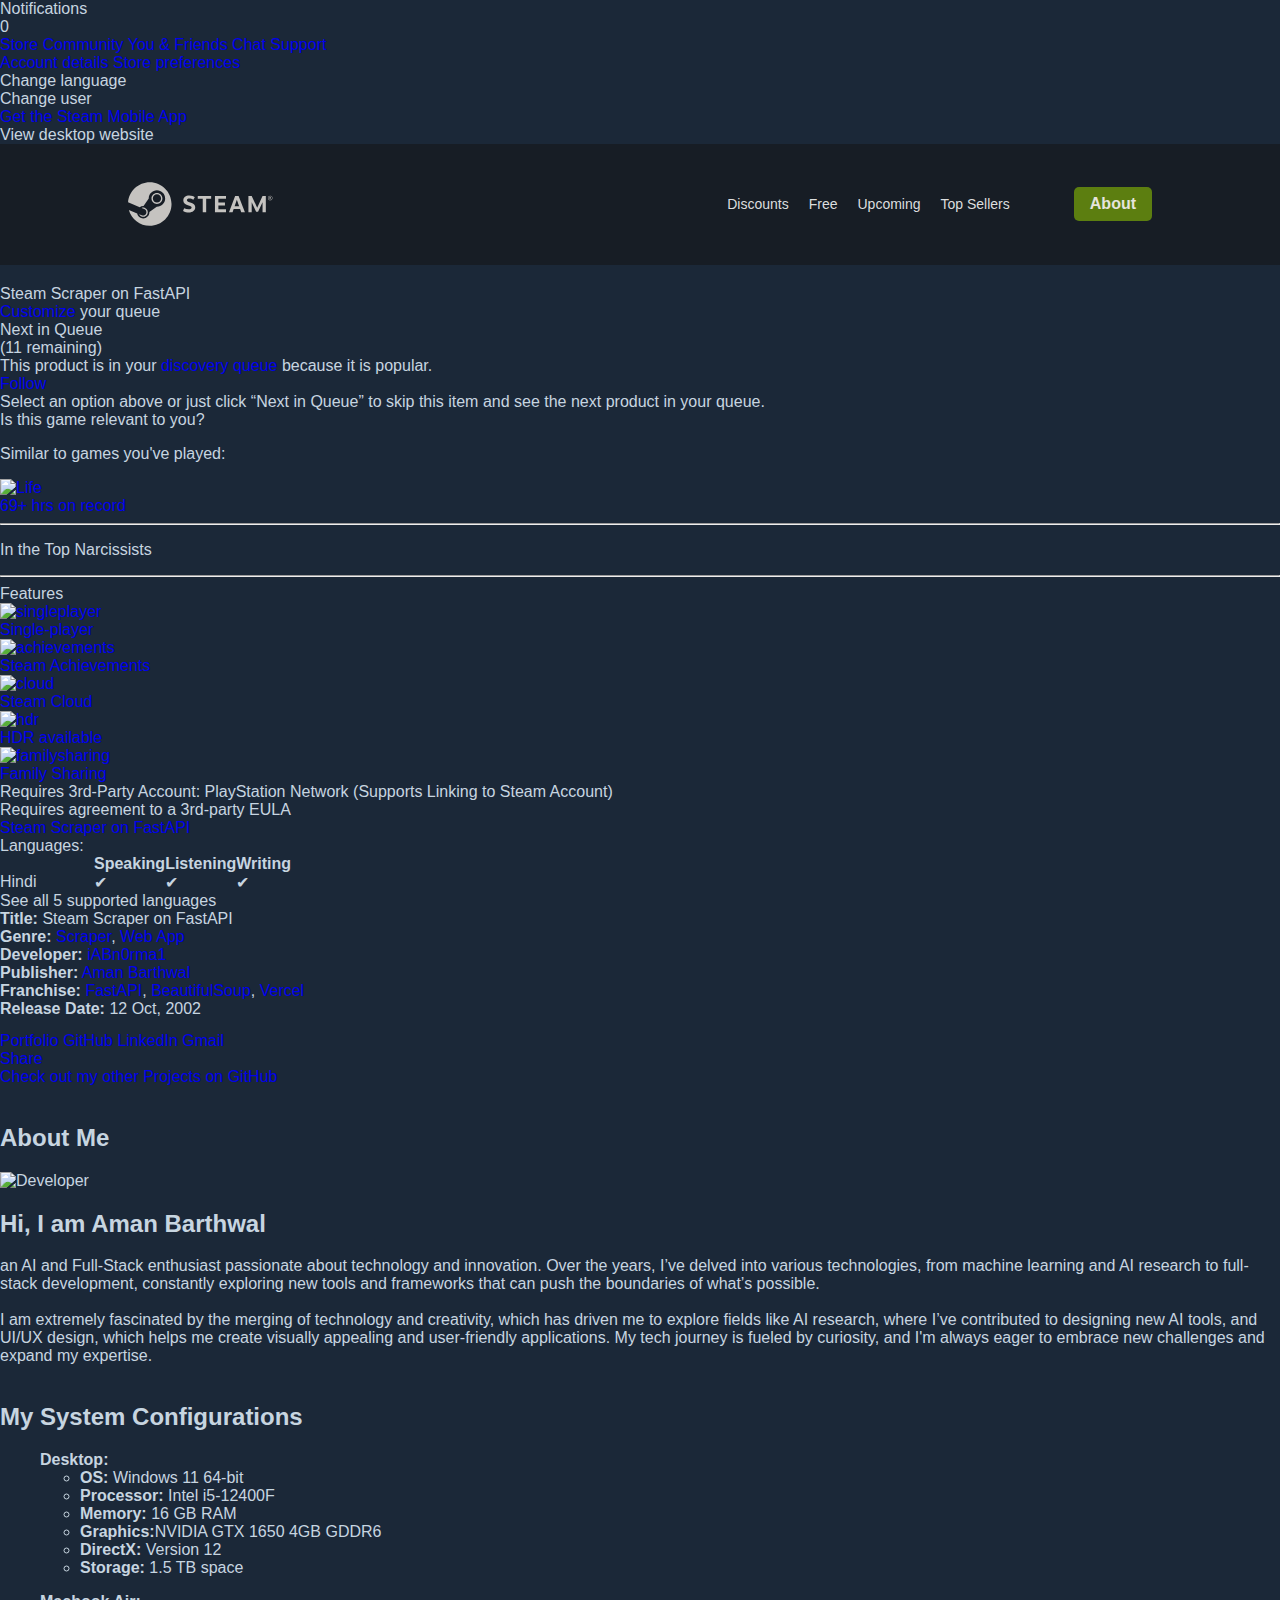
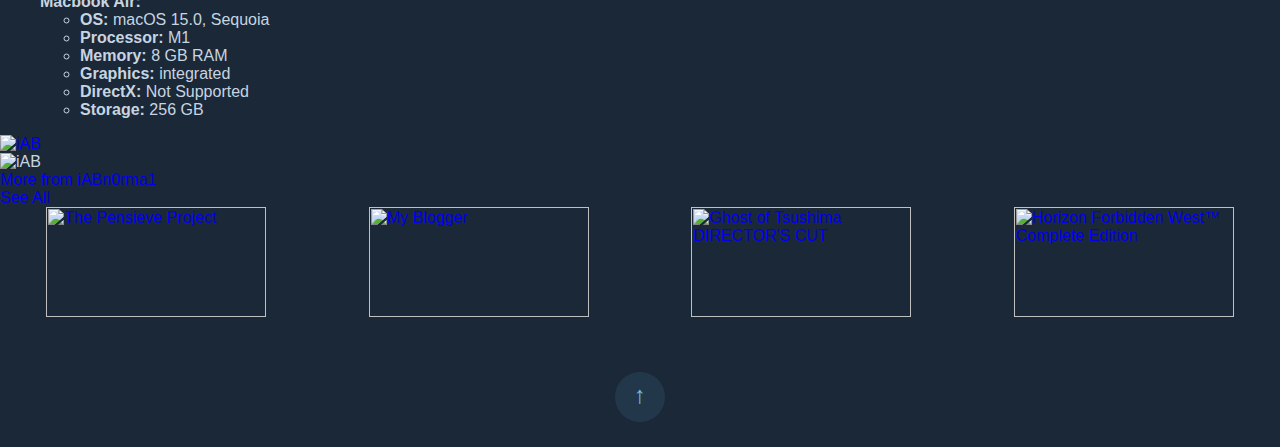
==== templates/about.html @ 8e3515a6 "project grid" ====
<html class="responsive" lang="en">

<head>
    <meta http-equiv="Content-Type" content="text/html; charset=UTF-8">
    <meta name="viewport" content="width=device-width,initial-scale=1">
    <meta name="theme-color" content="#171a21">
    <title>About</title>
    <link rel="shortcut icon" href="/favicon.ico" type="image/x-icon">

    <style>
        body {
            font-family: Arial, sans-serif;
            color: #c7d5e0;
            background-color: #1b2838;
            margin: 0;
        }

        h1 {
            text-align: center;
            margin: 3vw 0;
            color: #9099a1;
        }

        .grid-container {
            display: grid;
            grid-template-columns: repeat(auto-fit, minmax(300px, 1fr));
            gap: 30px;
            padding: 0 10vw;
            margin-bottom: 30px;
        }

        a {
            text-decoration: none;
        }

        .grid-item {
            background-color: #2a475e;
            border-radius: 10px;
            padding: 15px;
            box-shadow: 0 2px 10px rgba(0, 0, 0, 0.2);
            transform: scale(1);
            transition: 1.5s;
        }

        .grid-item:hover {
            transform: scale(1.025);
            box-shadow: 0 0 5px #BEEE11;
            text-shadow: 0 0 1px #4c6b22;
            transition: 1.5s;
        }

        .game-header {
            display: flex;
            margin-bottom: 20px;
        }

        .game-image {
            width: 120px;
            height: 45px;
            margin-right: 10px;
            border-radius: 5px;
        }

        .game-title {
            font-size: 1rem;
            color: #BEEE11;
            margin: 0;
        }

        .game-pricing {
            display: flex;
            justify-content: space-between;
            align-items: center;
        }

        .discount {
            color: #BEEE11;
            background-color: #4c6b22;
            padding: 10px;
            border-radius: 5px;
            font-size: 1rem;
        }

        .prices {
            text-align: right;
        }

        .original-price {
            text-decoration: line-through;
            font-size: 0.9rem;
            color: #c7d5e0;
            margin: 0;
        }

        .discounted-price {
            font-size: 1.2rem;
            color: #BEEE11;
            margin: 0;
            padding-top: 5px;
        }

        .game-info {
            display: flex;
            justify-content: space-between;
            font-size: 0.9rem;
            color: #4c6c8c;
            margin: 10px 0;
        }

        .game-info p {
            margin: 0;
        }

        .game-info p img {
            vertical-align: top;
        }

        .platform-icons img {
            width: 20px;
            height: 20px;
            margin-right: 5px;
            vertical-align: middle;
        }

        #loading {
            display: none;
            justify-content: center;
            margin: 3vw 0 5vw 0;
        }

        .lds-hourglass,
        .lds-hourglass:after {
            box-sizing: border-box;
        }

        .lds-hourglass {
            display: inline-block;
            position: relative;
            width: 80px;
            height: 80px;
        }

        .lds-hourglass:after {
            content: " ";
            display: block;
            border-radius: 50%;
            width: 0;
            height: 0;
            margin: 8px;
            box-sizing: border-box;
            border: 32px solid currentColor;
            border-color: currentColor transparent currentColor transparent;
            animation: lds-hourglass 1.2s infinite;
        }

        @keyframes lds-hourglass {
            0% {
                transform: rotate(0);
                animation-timing-function: cubic-bezier(0.55, 0.055, 0.675, 0.19);
            }

            50% {
                transform: rotate(900deg);
                animation-timing-function: cubic-bezier(0.215, 0.61, 0.355, 1);
            }

            100% {
                transform: rotate(1800deg);
            }
        }

        .scroll-to-top {
            position: fixed;
            bottom: 40px;
            right: 30px;
            display: none;
            border: none;
            border-radius: 50%;
            padding: 15px;
            cursor: pointer;
            box-shadow: 0 2px 10px rgba(0, 0, 0, 0.2);
            transition: opacity 0.3s;
        }

        .scroll-to-top:hover {
            background-color: #2a475e;
        }

        .navbar {
            display: flex;
            justify-content: space-between;
            align-items: center;
            background-color: #171d25;
            color: #dcdedf;
            padding: 3vw 10vw;
            position: relative;
        }

        .navbar-brand .logo {
            height: 40px;
        }

        .navbar-links {
            display: flex;
            align-items: center;
            gap: 5vw;
        }

        .nav-list {
            list-style: none;
            margin: 0;
            padding: 0;
            display: flex;
            gap: 20px;
        }

        .nav-list li {
            margin: 0;
        }

        .nav-list a {
            font-size: 0.875rem;
            text-decoration: none;
            color: #dcdedf;
        }

        .login-btn {
            background-color: #5c7e10;
            color: #e5e4dc;
            padding: 8px 16px;
            border-radius: 5px;
            text-decoration: none;
            font-weight: bold;
        }

        .hamburger {
            display: none;
            flex-direction: column;
            cursor: pointer;
            gap: 4px;
        }

        .hamburger .bar {
            width: 25px;
            height: 3px;
            background-color: #dcdedf;
            border-radius: 3px;
        }

        .epiContainer {
            background-color: rgba(0, 0, 0, 0.2);
        }

        .epiContainer h1 {
            padding: 3.5vw 0 2vw;
        }

        .epic-grid {
            display: grid;
            grid-template-columns: repeat(4, 1fr);
            gap: 2vw;
            padding: 0 10vw 5vw;
            justify-items: center;
            align-items: center;
        }

        .epic {
            display: flex;
            flex-direction: column;
            width: 100%;
            height: 100%;
            transform: scale(1);
            transition: 1.5s;
        }

        .epic:hover {
            transform: scale(1.025);
            box-shadow: 0 0 5px #BEEE11;
            text-shadow: 0 0 1px #4c6b22;
            transition: 1.5s;
        }

        .epic-game {
            position: relative;
            width: 100%;
            margin: auto;
        }

        .epic-game img {
            width: 100%;
            height: auto;
            aspect-ratio: 2 / 3;
            border-top-left-radius: 5px;
            border-top-right-radius: 5px;
            display: block;
        }

        .epicNow,
        .epicSoon {
            position: absolute;
            bottom: -30px;
            left: 0;
            width: 100%;
            padding: 5px 0;
            border-bottom-right-radius: 5px;
            border-bottom-left-radius: 5px;
            font-size: 0.69rem;
            text-align: center;
            color: #FFFFFF;
            background-color: #000000;
        }

        .epicNow {
            background-color: #26BBFF;
            color: #000000;
        }

        .epic-data {
            display: flex;
            flex-direction: column;
            gap: 5px;
            padding: 30px 20px 20px 20px;
            /* background-color: #2a475e; */
            border-bottom-left-radius: 10px;
            border-bottom-right-radius: 10px;
            box-shadow: 0 2px 10px rgba(0, 0, 0, 0.2);
        }

        .epic .epic-data .date-time {
            color: #FFFFFFA6 !important;
        }

        .epic-data p {
            display: inline;
            align-content: center;
            font-size: 1rem;
            color: #FFFFFF;
            height: 40px;
            margin: 0;
        }

        @media (max-width: 1200px) {
            .epic-grid {
                grid-template-columns: repeat(auto-fit, minmax(300px, 1fr));
            }
        }

        @media (max-width: 800px) {
            .navbar {
                padding: 3vw 15vw;
            }

            .navbar-links {
                display: none;
                position: absolute;
                top: 60px;
                right: 0;
                background-color: #171d25;
                width: 100%;
                flex-direction: column;
                align-items: center;
                padding: 10px;
                gap: 10px;
            }

            .navbar-links.active {
                display: flex;
                z-index: 1;
                gap: 50px;
                padding: 30px 0;
                text-align: center;
            }

            .nav-list {
                flex-direction: column;
                gap: 30px;
            }

            .nav-list a {
                padding: 10px;
            }

            .hamburger {
                display: flex;
            }

            .grid-container {
                padding: 0 15vw;
            }

            .scroll-to-top {
                right: 15px;
            }

            .epic-grid {
                gap: 5vw;
            }
        }

        @media (max-width: 480px) {
            .navbar {
                padding: 3vw 30px;
            }

            .grid-container {
                padding: 0 30px;
            }
        }

        .user_reviews_container {
            min-height: 50px !important;
        }

        .similarapp.ds_no_flags.app_impression_tracked img {
            aspect-ratio: 6/2;
        }

        img.game_header_image_full {
            width: 100% !important;
            height: auto !important;
        }

        .apphub_HeaderStandardTop {
            padding-top: 20px !important;
        }

        .highlight_strip_item img {
            width: 116px !important;
            height: 65px !important;
        }

        .newmodal_content {
            display: flex !important;
            flex-direction: column !important;
            align-items: center !important;
        }

        .LoadingWrapper {
            display: flex !important;
            justify-content: center !important;
        }

        #scrollBtn {
            background-color: rgba(103, 193, 245, 0.1);
            color: #67c1f5;
            cursor: pointer;
            width: 50px;
            height: 50px;
            margin: 25px;
            padding-bottom: 5px;
            outline: none;
            border: none;
            border-radius: 50%;
            font-size: 24px;
            transition: background-color 0.3s;
        }

        #scrollBtn:hover {
            background-color: #61B6E7;
            color: #fff;
        }

        .related_items_ctn {
            width: 100% !important;
        }

        .XIDYByW4BEOm-YiOiwGmO .pfPilQ4t9RuI9__rVAFW9 {
            display: block !important;
        }

        .horizontalSlider___281Ls .carousel__slider .carousel__slider--horizontal .vt-scrollable {
            width: 100% !important;
        }

        .grid-container.project {
            display: grid;
            grid-template-columns: repeat(4, 1fr);
            grid-gap: 10px;
            justify-items: center !important;
            align-items: center !important;
            padding: 0;
        }

        .grid-item.project {
            background-color: transparent !important;
            box-shadow: none;
            padding: 0;
        }

        .grid-item img {
            width: 220px;
            height: 110px;
            display: block;
        }

        @media (max-width: 1200px) {
            .grid-container.project {
                display: grid;
                grid-gap: 10px;
                grid-template-columns: repeat(2, 1fr);
            }

            html.responsive .responsive_page_frame.with_header div.responsive_page_content {
                padding-top: 0 !important;
            }
        }

        @media (max-width: 600px) {
            .grid-container.project {
                grid-template-columns: 1fr;
            }

            ._3SJGdY8UrEOW9-M8zAiXEi {
                width: 100%;
            }
        }
    </style>

    <link href="https://store.akamai.steamstatic.com/public/shared/css/motiva_sans.css?v=Rc2hpzg2Ex3T&amp;l=english"
        rel="stylesheet" type="text/css">
    <link href="https://store.akamai.steamstatic.com/public/shared/css/shared_global.css?v=cNFo_SNYcn7k&amp;l=english"
        rel="stylesheet" type="text/css">
    <link href="https://store.akamai.steamstatic.com/public/shared/css/buttons.css?v=CrrkDubPqLcq&amp;l=english"
        rel="stylesheet" type="text/css">
    <link href="https://store.akamai.steamstatic.com/public/css/v6/store.css?v=Rzrd3uCdRpEQ&amp;l=english"
        rel="stylesheet" type="text/css">
    <link href="https://store.akamai.steamstatic.com/public/shared/css/user_reviews.css?v=HTzM1iGIPvco&amp;l=english"
        rel="stylesheet" type="text/css">
    <link
        href="https://store.akamai.steamstatic.com/public/shared/css/store_game_shared.css?v=13Id-j1GOlnv&amp;l=english"
        rel="stylesheet" type="text/css">
    <link href="https://store.akamai.steamstatic.com/public/css/v6/game.css?v=DT7RcGx5_PL4&amp;l=english"
        rel="stylesheet" type="text/css">
    <link href="https://store.akamai.steamstatic.com/public/css/v6/recommended.css?v=OQECwnXoVumu&amp;l=english"
        rel="stylesheet" type="text/css">
    <link
        href="https://store.akamai.steamstatic.com/public/css/v6/user_reviews_rewards.css?v=5-HJZa1v4wFP&amp;l=english"
        rel="stylesheet" type="text/css">
    <link href="https://store.akamai.steamstatic.com/public/shared/css/apphub.css?v=Gp-ifAqVr5lr&amp;l=english"
        rel="stylesheet" type="text/css">
    <link
        href="https://store.akamai.steamstatic.com/public/shared/css/ui-lightness/jquery-ui-1.7.2.custom.css?v=.23LkAmA0IgZV"
        rel="stylesheet" type="text/css">
    <link href="https://store.akamai.steamstatic.com/public/css/v6/game_mob.css?v=bFmKAm-CcoW2&amp;l=english"
        rel="stylesheet" type="text/css">
    <link
        href="https://store.akamai.steamstatic.com/public/shared/css/shared_responsive.css?v=e-GD37z7aOe7&amp;l=english"
        rel="stylesheet" type="text/css">
    <script type="text/javascript"
        src="https://store.akamai.steamstatic.com/public/shared/javascript/jquery-1.8.3.min.js?v=.TZ2NKhB-nliU"></script>
    <style type="text/css"></style>
    <script type="text/javascript">$J = jQuery.noConflict();</script>
    <script type="text/javascript">VALVE_PUBLIC_PATH = "https:\/\/store.akamai.steamstatic.com\/public\/";</script>
    <script type="text/javascript"
        src="https://store.akamai.steamstatic.com/public/shared/javascript/tooltip.js?v=.zYHOpI1L3Rt0"></script>

    <script type="text/javascript"
        src="https://store.akamai.steamstatic.com/public/shared/javascript/shared_global.js?v=REEGJU1hwkYl&amp;l=english"></script>

    <script type="text/javascript"
        src="https://store.akamai.steamstatic.com/public/shared/javascript/auth_refresh.js?v=WgUxSlKTb3W1&amp;l=english"></script>

    <script type="text/javascript"
        src="https://store.akamai.steamstatic.com/public/javascript/main.js?v=kZi5rlQjsrCl&amp;l=english"></script>

    <script type="text/javascript"
        src="https://store.akamai.steamstatic.com/public/javascript/dynamicstore.js?v=fz6Sv1tbS3ZE&amp;l=english"></script>

    <script
        type="text/javascript">Object.seal && [Object, Array, String, Number].map(function (builtin) { Object.seal(builtin.prototype); });</script>
    <script type="text/javascript">
        document.addEventListener('DOMContentLoaded', function (event) {
            $J.data(document, 'x_readytime', new Date().getTime());
            $J.data(document, 'x_oldref', GetNavCookie());
            SetupTooltips({ tooltipCSSClass: 'store_tooltip' });
        });
    </script>
    <script type="text/javascript"
        src="https://store.akamai.steamstatic.com/public/javascript/gamehighlightplayer.js?v=lHwMcAFn2YIe&amp;l=english"></script>
    <script type="text/javascript"
        src="https://store.akamai.steamstatic.com/public/shared/javascript/user_reviews.js?v=LRs2cUK5D3j7&amp;l=english"></script>
    <script type="text/javascript"
        src="https://store.akamai.steamstatic.com/public/shared/javascript/dselect.js?v=sjouo3-33Gox&amp;l=english"></script>
    <script type="text/javascript"
        src="https://store.akamai.steamstatic.com/public/javascript/app_tagging.js?v=RNngwPXUc1i7&amp;l=english"></script>
    <script type="text/javascript"
        src="https://store.akamai.steamstatic.com/public/javascript/game.js?v=kW6pqOWhdlUE&amp;l=english"></script>
    <script type="text/javascript"
        src="https://store.akamai.steamstatic.com/public/shared/javascript/flot-0.8/jquery.flot.min.js?v=.-m414tR-pxn_"></script>
    <script type="text/javascript"
        src="https://store.akamai.steamstatic.com/public/shared/javascript/flot-0.8/jquery.flot.resize.min.js?v=.4PeWDSmdkiqV"></script>
    <script type="text/javascript"
        src="https://store.akamai.steamstatic.com/public/shared/javascript/flot-0.8/jquery.flot.time.min.js?v=.tcjKevZLo5Un"></script>
    <script type="text/javascript"
        src="https://store.akamai.steamstatic.com/public/shared/javascript/flot-0.8/jquery.flot.selection.min.js?v=._7pxnS3SCqO7"></script>
    <script type="text/javascript"
        src="https://store.akamai.steamstatic.com/public/javascript/discoveryqueue.js?v=jySUvx1alqLL&amp;l=english"></script>
    <script type="text/javascript"
        src="https://store.akamai.steamstatic.com/public/shared/javascript/jquery-ui-1.9.2.js?v=.4YjdpcHj68MM"></script>
    <script type="text/javascript"
        src="https://store.akamai.steamstatic.com/public/shared/javascript/shared_responsive_adapter.js?v=pSvIAKtunfWg&amp;l=english"></script>

    <meta name="twitter:card" content="summary_large_image">
    <meta name="Description"
        content="Kratos and Atreus embark on a mythic journey for answers before Ragnarök arrives – now on PC.">

    <meta name="twitter:site" content="@steam">

    <meta property="og:title" content="About Steam Scraper on FastAPI Developer">
    <meta property="twitter:title" content="About Steam Scraper on FastAPI Developer">
    <meta property="og:type" content="website">
    <meta property="fb:app_id" content="105386699540688">
    <meta property="og:site" content="Steam">
    <meta property="og:url" content="https://fast-api-steam-scraper.vercel.app/">
    <meta property="og:description"
        content="Kratos and Atreus embark on a mythic journey for answers before Ragnarök arrives – now on PC.">
    <meta property="twitter:description"
        content="Kratos and Atreus embark on a mythic journey for answers before Ragnarök arrives – now on PC.">

    <link rel="canonical" href="https://fast-api-steam-scraper.vercel.app/">

    <link rel="image_src"
        href="https://shared.akamai.steamstatic.com/store_item_assets/steam/apps/2322010/capsule_616x353.jpg?t=1726774417">
    <meta property="og:image"
        content="https://shared.akamai.steamstatic.com/store_item_assets/steam/apps/2322010/capsule_616x353.jpg?t=1726774417">
    <meta name="twitter:image"
        content="https://shared.akamai.steamstatic.com/store_item_assets/steam/apps/2322010/capsule_616x353.jpg?t=1726774417">

    <link rel="stylesheet" type="text/css"
        href="https://store.akamai.steamstatic.com/public/css/applications/store/greenenvelope.css?contenthash=f4e354d7929f8cfe5b96">
    <link rel="stylesheet" type="text/css"
        href="https://store.akamai.steamstatic.com/public/css/applications/store/7368.css?contenthash=a25cdd104276a8dc3c6f">
    <link rel="stylesheet" type="text/css"
        href="https://store.akamai.steamstatic.com/public/css/applications/store/chunk~1eac2f983.css?contenthash=9e2771cb808c460184cf">
    <link rel="stylesheet" type="text/css"
        href="https://store.akamai.steamstatic.com/public/css/applications/store/chunk~549106c78.css?contenthash=02a0e7f86529ade477f4">
    <link rel="stylesheet" type="text/css"
        href="https://store.akamai.steamstatic.com/public/css/applications/store/chunk~618b6ee4b.css?contenthash=9282588272029fe0dd58">
    <link rel="stylesheet" type="text/css"
        href="https://store.akamai.steamstatic.com/public/css/applications/store/events.css?contenthash=0d6d9129e2f70da9e4c7">
    <link rel="stylesheet" type="text/css"
        href="https://store.akamai.steamstatic.com/public/css/applications/store/reviewaward.css?contenthash=2216da1d3aca1c1c28f3">
    <link rel="stylesheet" type="text/css"
        href="https://store.akamai.steamstatic.com/public/css/applications/store/deckverified.css?contenthash=a57373470d4b21ce9e72">
</head>

<body class="v6 app game_bg application responsive_page ">


    <div class="responsive_page_frame with_header">
        <div role="navigation" class="responsive_page_menu_ctn mainmenu" aria-label="Mobile Menu">
            <div class="responsive_page_menu" id="responsive_page_menu">
                <div class="mainmenu_contents">
                    <div class="mainmenu_contents_items">
                        <!-- profile area -->

                        <div class="menuitem notifications_item">
                            Notifications <div class="notification_count_total_ctn no_notifications">
                                <span class="notification_envelope"></span>
                                <span class="notification_count">0</span>
                            </div>
                        </div>
                        <div class="notification_submenu" style="display: none;" data-submenuid="notifications">
                            <div data-featuretarget="green-envelope-responsive">
                                <div class="_1Uh_y1atXoMOUxGyUQK8vC _2q-LyEsEZpxFZBbqO07xgp"><a
                                        href="https://steamcommunity.com/profiles/76561198868529724/notifications">
                                        <div class="_1OH7OiFxIJo5Y7Z4Z6U6iO">View All</div>
                                    </a></div>
                            </div>
                        </div>
                        <a class="menuitem supernav supernav_active"
                            href="https://store.steampowered.com/?snr=1_5_9__global-responsive-menu"
                            data-tooltip-type="selector" data-tooltip-content=".submenu_Store">
                            Store </a>
                        <div class="submenu_Store" style="display: none;" data-submenuid="Store">
                            <a class="submenuitem"
                                href="https://store.steampowered.com/?snr=1_5_9__global-responsive-menu">
                                Home </a>
                            <a class="submenuitem"
                                href="https://store.steampowered.com/explore/?snr=1_5_9__global-responsive-menu">
                                Discovery Queue </a>
                            <a class="submenuitem" href="https://steamcommunity.com/my/wishlist/">
                                Wishlist </a>
                            <a class="submenuitem"
                                href="https://store.steampowered.com/points/shop/?snr=1_5_9__global-responsive-menu">
                                Points Shop </a>
                            <a class="submenuitem"
                                href="https://store.steampowered.com/news/?snr=1_5_9__global-responsive-menu">
                                News </a>
                            <a class="submenuitem"
                                href="https://store.steampowered.com/stats/?snr=1_5_9__global-responsive-menu">
                                Stats </a>
                            <a class="submenuitem"
                                href="https://store.steampowered.com/about/?snr=1_5_9__global-responsive-menu">
                                About </a>
                        </div>
                        <a class="menuitem supernav" href="https://steamcommunity.com/" data-tooltip-type="selector"
                            data-tooltip-content=".submenu_Community">
                            Community </a>
                        <div class="submenu_Community" style="display: none;" data-submenuid="Community">
                            <a class="submenuitem" href="https://steamcommunity.com/">
                                Home </a>
                            <a class="submenuitem" href="https://steamcommunity.com/discussions/">
                                Discussions </a>
                            <a class="submenuitem" href="https://steamcommunity.com/workshop/">
                                Workshop </a>
                            <a class="submenuitem" href="https://steamcommunity.com/market/">
                                Market </a>
                            <a class="submenuitem" href="https://steamcommunity.com/?subsection=broadcasts">
                                Broadcasts </a>
                        </div>
                        <a class="menuitem supernav username" href="https://steamcommunity.com/my/"
                            data-tooltip-type="selector" data-tooltip-content=".submenu_Profile">
                            You &amp; Friends </a>
                        <div class="submenu_Profile" style="display: none;" data-submenuid="Profile">
                            <a class="submenuitem" href="https://steamcommunity.com/my/home/">
                                Activity </a>
                            <a class="submenuitem" href="https://steamcommunity.com/my/">
                                Profile </a>
                            <a class="submenuitem" href="https://steamcommunity.com/my/friends/">
                                Friends </a>
                            <a class="submenuitem" href="https://steamcommunity.com/my/games/">
                                Games </a>
                            <a class="submenuitem" href="https://steamcommunity.com/my/groups/">
                                Groups </a>
                            <a class="submenuitem" href="https://steamcommunity.com/my/screenshots/">
                                Content </a>
                            <a class="submenuitem" href="https://steamcommunity.com/my/badges/">
                                Badges </a>
                            <a class="submenuitem" href="https://steamcommunity.com/my/inventory/">
                                Inventory </a>
                            <a class="submenuitem"
                                href="https://store.steampowered.com/yearinreview/?snr=1_5_9__global-responsive-menu">
                                Year In Review </a>
                        </div>
                        <a class="menuitem " href="https://steamcommunity.com/chat/">
                            Chat </a>
                        <a class="menuitem " href="https://help.steampowered.com/en/">
                            Support </a>

                        <div class="minor_menu_items">
                            <a class="menuitem"
                                href="https://store.steampowered.com/account/?snr=1_5_9__global-responsive-menu">Account
                                details</a>
                            <a class="menuitem"
                                href="https://store.steampowered.com/account/preferences?snr=1_5_9__global-responsive-menu">Store
                                preferences</a>
                            <div class="menuitem change_language_action">
                                Change language </div>
                            <div class="menuitem" onclick="Logout();">Change user</div>
                            <a class="menuitem" href="https://store.steampowered.com/mobile" target="_blank"
                                rel="noreferrer noopener">Get the Steam Mobile App</a>
                            <div class="menuitem" onclick="Responsive_RequestDesktopView();">
                                View desktop website </div>
                        </div>
                    </div>
                </div>
            </div>
        </div>

        <div class="responsive_local_menu_tab"></div>

        <div class="responsive_page_menu_ctn localmenu">
            <div class="responsive_page_menu" id="responsive_page_local_menu"
                data-panel="{&quot;onOptionsActionDescription&quot;:&quot;Filter&quot;,&quot;onOptionsButton&quot;:&quot;Responsive_ToggleLocalMenu()&quot;,&quot;onCancelButton&quot;:&quot;Responsive_ToggleLocalMenu()&quot;}">
                <div class="localmenu_content"
                    data-panel="{&quot;maintainY&quot;:true,&quot;bFocusRingRoot&quot;:true,&quot;flow-children&quot;:&quot;column&quot;}">
                </div>
            </div>
        </div>

        <div class="responsive_page_content_overlay">

        </div>

        <div class="responsive_fixonscroll_ctn nonresponsive_hidden ">
        </div>

        <div class="responsive_page_content">

            <nav class="navbar">
                <div class="navbar-brand">
                    <a href="/">
                        <svg xmlns="http://www.w3.org/2000/svg" xmlns:xlink="http://www.w3.org/1999/xlink" version="1.1"
                            id="Layer_1" x="0px" y="0px" width="175px" height="44px" viewBox="0 0 355.666 89.333"
                            enable-background="new 0 0 355.666 89.333" xml:space="preserve">
                            <g>
                                <path fill="#C5C3C0"
                                    d="M44.238,0.601C21,0.601,1.963,18.519,0.154,41.29l23.71,9.803c2.009-1.374,4.436-2.179,7.047-2.179   c0.234,0,0.467,0.008,0.698,0.021l10.544-15.283c0-0.073-0.001-0.144-0.001-0.216c0-9.199,7.483-16.683,16.683-16.683   c9.199,0,16.682,7.484,16.682,16.683c0,9.199-7.483,16.684-16.682,16.684c-0.127,0-0.253-0.003-0.379-0.006l-15.038,10.73   c0.008,0.195,0.015,0.394,0.015,0.592c0,6.906-5.617,12.522-12.522,12.522c-6.061,0-11.129-4.326-12.277-10.055L1.678,56.893   c5.25,18.568,22.309,32.181,42.56,32.181c24.432,0,44.237-19.806,44.237-44.235C88.475,20.406,68.669,0.601,44.238,0.601">
                                </path>
                                <path fill="#C5C3C0"
                                    d="M27.875,67.723l-5.434-2.245c0.963,2.005,2.629,3.684,4.841,4.606c4.782,1.992,10.295-0.277,12.288-5.063   c0.965-2.314,0.971-4.869,0.014-7.189c-0.955-2.321-2.757-4.131-5.074-5.097c-2.299-0.957-4.762-0.922-6.926-0.105l5.613,2.321   c3.527,1.47,5.195,5.52,3.725,9.047C35.455,67.526,31.402,69.194,27.875,67.723">
                                </path>
                                <path fill="#C5C3C0"
                                    d="M69.95,33.436c0-6.129-4.986-11.116-11.116-11.116c-6.129,0-11.116,4.987-11.116,11.116   c0,6.13,4.987,11.115,11.116,11.115C64.964,44.55,69.95,39.565,69.95,33.436 M50.502,33.417c0-4.612,3.739-8.35,8.351-8.35   c4.612,0,8.351,3.738,8.351,8.35s-3.739,8.35-8.351,8.35C54.241,41.767,50.502,38.028,50.502,33.417">
                                </path>
                                <path fill="#C5C3C0"
                                    d="M135.718,30.868l-2.964,5.21c-2.283-1.595-5.377-2.555-8.078-2.555c-3.087,0-4.997,1.278-4.997,3.567   c0,2.781,3.393,3.428,8.436,5.238c5.421,1.917,8.537,4.17,8.537,9.135c0,6.793-5.342,10.608-13.02,10.608   c-3.742,0-8.256-0.966-11.726-3.077l2.162-5.776c2.819,1.489,6.191,2.372,9.197,2.372c4.052,0,5.978-1.495,5.978-3.705   c0-2.529-2.937-3.289-7.678-4.859c-5.403-1.804-9.147-4.171-9.147-9.666c0-6.197,4.963-9.756,12.104-9.756   C129.499,27.604,133.499,29.181,135.718,30.868">
                                </path>
                                <polygon fill="#C5C3C0"
                                    points="158.888,34.161 158.888,61.5 151.909,61.5 151.909,34.161 141.779,34.161 141.779,28.175    168.988,28.175 168.988,34.161  ">
                                </polygon>
                                <polygon fill="#C5C3C0"
                                    points="183.7,34.143 183.7,41.652 197.056,41.652 197.056,47.638 183.7,47.638 183.7,55.459    199.196,55.459 199.196,61.5 176.723,61.5 176.723,28.175 199.196,28.175 199.196,34.143  ">
                                </polygon>
                                <path fill="#C5C3C0"
                                    d="M214.773,55.03l-2.206,6.471h-7.316l12.495-33.325h7.025L237.619,61.5h-7.563l-2.254-6.471H214.773z    M221.219,36.125l-4.551,13.343h9.196L221.219,36.125z">
                                </path>
                                <polygon fill="#C5C3C0"
                                    points="273.436,41.056 264.316,60.529 260.378,60.529 251.406,41.23 251.406,61.5 244.723,61.5    244.723,28.175 251.391,28.175 262.591,52.231 273.393,28.175 280.119,28.175 280.119,61.5 273.437,61.5  ">
                                </polygon>
                                <path fill="#C5C3C0"
                                    d="M293.611,32.379c0,2.864-2.146,4.649-4.609,4.649c-2.472,0-4.623-1.785-4.623-4.649   c0-2.863,2.151-4.636,4.623-4.636C291.466,27.743,293.611,29.516,293.611,32.379 M285.154,32.379c0,2.396,1.726,3.901,3.848,3.901   c2.114,0,3.833-1.505,3.833-3.901c0-2.403-1.719-3.885-3.833-3.885C286.886,28.494,285.154,29.994,285.154,32.379 M289.066,30.01   c1.195,0,1.597,0.632,1.597,1.315c0,0.626-0.371,1.046-0.823,1.26l1.071,2.007h-0.877l-0.903-1.779H288.2v1.779h-0.73V30.01   H289.066z M288.207,32.142h0.814c0.527,0,0.838-0.331,0.838-0.747c0-0.42-0.223-0.69-0.84-0.69h-0.813V32.142z">
                                </path>
                            </g>
                        </svg>
                    </a>
                </div>
                <div class="navbar-links">
                    <ul class="nav-list">
                        <a href="/discounts" class="filter-link" data-filter="discounts">Discounts</a>
                        <a href="/freegames" class="filter-link" data-filter="free-games">Free</a>
                        <a href="/upcoming" class="filter-link" data-filter="upcoming">Upcoming</a>
                        <a href="/top-sellers" class="filter-link" data-filter="top-sellers">Top Sellers</a>
                    </ul>
                    <a href="/about" class="login-btn">About</a>
                </div>
                <div class="hamburger" onclick="toggleMenu()">
                    <div class="bar"></div>
                    <div class="bar"></div>
                    <div class="bar"></div>
                </div>
            </nav>

            <div id="responsive_store_nav_ctn"></div>
            <div id="responsive_store_nav_overlay" style="display:none">
                <div id="responsive_store_nav_overlay_ctn"></div>
                <div id="responsive_store_nav_overlay_bottom"></div>
            </div>
            <div id="responsive_store_search_overlay" style="display:none"></div>
            <div data-cart-banner-spot="1"></div>
            <div role="main" class="responsive_page_template_content" id="responsive_page_template_content"
                data-panel="{&quot;autoFocus&quot;:true}">

                <div id="application_root">
                    <div class="_2uHYtSBLSS1MxFonkOXr0O"></div>
                </div>
                <script>window.g_wapit = "eyAidHlwIjogIkpXVCIsICJhbGciOiAiRWREU0EiIH0.[base64].a8ees20FYvCVjE5owenA5AkiXHjYeWQ8WSwVblHVuY3xJ-jldBphmGBpIlneEi-z_dToYnjIIhaOW1Oazj4kBw";</script>
                <link
                    href="https://store.akamai.steamstatic.com/public/css/applications/store/main.css?v=lLzSRuRzjduC&amp;l=english"
                    rel="stylesheet" type="text/css">
                <script type="text/javascript"
                    src="https://store.akamai.steamstatic.com/public/javascript/applications/store/manifest.js?v=lpQ0iiZKP2S3&amp;l=english"></script>
                <script type="text/javascript"
                    src="https://store.akamai.steamstatic.com/public/javascript/applications/store/libraries~b28b7af69.js?v=zqiP6ETIMSxN&amp;l=english"></script>
                <script type="text/javascript"
                    src="https://store.akamai.steamstatic.com/public/javascript/applications/store/main.js?v=Sryh2J9tGESE&amp;l=english"></script>
                <script>window.g_wapitExpiry = 1727407569;</script>
                <script type="text/javascript">

                    var g_eDiscoveryQueueType = 0;

                    $J(function () {
                        var $Expander = $J('#devnotes_expander');
                        if ($Expander.length && $Expander.height() < parseInt($Expander.css('max-height'))) {
                            $J('#devnotes_more').hide();
                        }

                        CollapseLongStrings('.dev_row .summary.column');

                        // standalone demo pages should show a follow button for the parent app, not the current page
                        InitQueueControls(2322010, 2322010, 2790740, "1_direct-navigation__");
                        InitAutocollapse();
                        InitHorizontalAutoSliders();

                        Responsive_ReparentItemsInResponsiveMode('.responsive_apppage_details_right', $J('#responsive_apppage_details_right_ctn'));
                        Responsive_ReparentItemsInResponsiveMode('.responsive_apppage_details_left', $J('#responsive_apppage_details_left_ctn'));
                        Responsive_ReparentItemsInResponsiveMode('.responsive_apppage_reviewblock', $J('#responsive_apppage_reviewblock_ctn'));

                        //hack to workaround chrome bug
                        $J('#responsive_apppage_reviewblock_ctn').css('width', '100%');
                        window.setTimeout(function () { $J('#responsive_apppage_reviewblock_ctn').css('width', ''); }, 1);

                        var watcher = new CScrollOffsetWatcher($J('#app_reviews_hash'), OnLoadReviews);
                        watcher.SetBufferHeight(0);

                        InitPlaytimeFilterSlider();

                        // on Tablet wait to do this when the window is fully loaded - see OnPageLoaded()
                        ReparentAppLandingPageForSmallScreens();


                        AddRightNavStickyPaddingOnTablet();

                        var usability = InitUsabilityTracker("https:\/\/store.steampowered.com\/app\/usabilitytracking\/2322010");
                        usability.ScheduleUpload();


                    });


                    function OpenTagModal() {
                        ShowAppTagModal(2322010);
                    }

                </script>

                <div class="game_page_background game"
                    style="background-image: url('https://shared.akamai.steamstatic.com/store_item_assets/steam/apps/2487060/page_bg_generated_v6b.jpg?t=1725947552');"
                    data-miniprofile-appid="2322010">

                    <div class="responsive_store_nav_ctn_spacer">

                    </div>

                    <script type="text/javascript">
                        $J(function () {
                            BindAutoFlyoutEvents();

                            var $Window = $J(window);
                            var $Header = $J('#store_header');
                            var $ResponsiveNavWindowShadeCtn = $J('#responsive_store_nav_ctn');
                            var $ResponsiveNavOverlay = $J('#responsive_store_nav_overlay');
                            var $ResponsiveNavOverlayCtn = $J('#responsive_store_nav_overlay_ctn');
                            var $ResponsiveNavOverlayBottom = $J('#responsive_store_nav_overlay_bottom');
                            var $HeaderWrapper;
                            $Window.on('Responsive_SmallScreenModeToggled.StoreMenu', function () {
                                var bUseSmallScreenMode = window.UseSmallScreenMode && window.UseSmallScreenMode();

                                if (!$HeaderWrapper)
                                    $HeaderWrapper = $Header.wrap($J('<div/>', { 'class': 'responsive_store_nav_ctn_spacer' })).parent();

                                if (bUseSmallScreenMode)
                                    $ResponsiveNavWindowShadeCtn.append($Header);
                                else
                                    $HeaderWrapper.append($Header);


                                if (bUseSmallScreenMode) {
                                    $Header.css('visibility', 'hidden');
                                    $Header.show();

                                    var nStartingScrollPosition = $J('#store_header').height();
                                    if ($Window.scrollTop() < nStartingScrollPosition)
                                        $Window.scrollTop(nStartingScrollPosition);

                                    $Header.css('visibility', 'visible');
                                }
                            });

                            window.setTimeout(function () { $J(window).trigger('Responsive_SmallScreenModeToggled.StoreMenu'); }, 0);

                            var g_rgUserPreferences = {
                                excluded_tags: [],
                                excluded_content_descriptors: []
                            };

                            g_rgUserPreferences['use_store_query'] = 1;

                            g_rgUserPreferences['use_search_spellcheck'] = 1;
                            g_rgUserPreferences['search_creators_and_tags'] = 1;

                            if ($J('#searchform').length > 0) {
                                // default search support where the web page includes the search edit control
                                EnableSearchSuggestions($J('#searchform')[0].elements['term'], '1_5_9_', 'IN', 1, 'english', g_rgUserPreferences, '25406450');
                            }
                            else {
                                // search support for the mobile client.  the mobile client has a native search edit control but relies on the web content to perform the query and show results
                            }

                            // make genre categories expand/collapse on mobile
                            $J(document).on('click', '.popup_genre_expand_header', function (event) {
                                if (!UseSmallScreenMode())
                                    return;

                                event.preventDefault();
                                var $Element = $J(this);
                                var $Target = $J('.popup_genre_expand_content[data-genre-group=' + $Element.data('genre-group') + ']');
                                if ($Element.data('group-expanded')) {
                                    $Target.slideUp();
                                    $Element.data('group-expanded', false);
                                }
                                else {
                                    $Target.slideDown();
                                    $Element.data('group-expanded', true);
                                }
                            });
                        });
                    </script>
                    <script type="text/javascript">
                        var g_AccountID = 908263996;
                        var g_sessionID = "3dfb92d6e8136f901ad4fe59";
                        var g_ServerTime = 1727357882;
                        var g_bUseNewCartAPI = true;

                        $J(InitMiniprofileHovers('https%3A%2F%2Fstore.steampowered.com%2F'));

                        GStoreItemData.AddNavParams({
                            __page_default: "1_5_9_",
                            __page_default_obj: { "domain": "store.steampowered.com", "controller": "application", "method": "app", "submethod": "", "feature": null, "depth": null, "countrycode": "IN", "webkey": null, "is_client": false, "curator_data": null, "is_likely_bot": false, "is_utm": null },
                            __originating_obj: { "domain": "store.steampowered.com", "controller": "direct-navigation", "method": "", "submethod": "", "feature": "", "depth": 0, "countrycode": "", "webkey": null, "is_client": false, "curator_data": null, "is_likely_bot": false, "is_utm": false },
                            storemenu_recommendedtags: "1_5_9__17"
                        });
                        GDynamicStore.Init(908263996, false, "", { "primary_language": -1, "secondary_languages": 0, "platform_windows": 0, "platform_mac": 0, "platform_linux": 0, "timestamp_updated": 1553410248, "hide_store_broadcast": 0, "review_score_preference": 0, "timestamp_content_descriptor_preferences_updated": 1553410248, "provide_deck_feedback": 0, "additional_languages": null }, 'IN',
                            { "bNoDefaultDescriptors": false });
                        GStoreItemData.SetCurrencyFormatter(function (nValueInCents, bWholeUnitsOnly) { var fmt = function (nValueInCents, bWholeUnitsOnly) { var format = v_numberformat(nValueInCents / 100, bWholeUnitsOnly ? 0 : 2, ".", ","); format = format.replace(".00", ''); return format; }; var strNegativeSymbol = ''; return strNegativeSymbol + "\u20b9 " + fmt(nValueInCents, bWholeUnitsOnly); });
                        GStoreItemData.SetCurrencyMinPriceIncrement(100);
                    </script>

                    <!-- create two column layout for Deck, Tablet sized screens -->
                    <div id="tabletGrid" class="tablet_grid">

                        <div class="page_content_ctn" itemscope="" itemtype="http://schema.org/Product">

                            <div class="page_title_area game_title_area page_content" data-gpnav="columns">

                                <div class="apphub_HomeHeaderContent">

                                    <div class="apphub_HeaderStandardTop">
                                        <div id="appHubAppName" class="apphub_AppName">Steam Scraper on FastAPI</div>
                                        <div style="clear: both"></div>

                                    </div>

                                </div>

                            </div>
                            <div style="clear: left;"></div>


                            <div class="block game_media_and_summary_ctn">
                                <script type="text/javascript">
                                    var strRequiredVersion = "9";
                                    if (typeof (g_bIsOnMac) != 'undefined' && g_bIsOnMac)
                                        strRequiredVersion = "10.1.0";

                                </script>

                                <div class="queue_overflow_ctn">

                                    <div id="queueCtn" class="queue_ctn in_queue">
                                        <div id="queueActionsCtn" class="queue_actions_ctn"
                                            data-panel="{&quot;flow-children&quot;:&quot;column&quot;}">
                                            <div id="nextInDiscoveryQueue" class="next_in_queue_area">
                                                <div class="queue_reason_description queue_settings_link_ctn">
                                                    <a href="javascript:void(0);" class="dq_settings_link">Customize</a>
                                                    your queue
                                                </div>
                                                <div data-panel="{&quot;noFocusRing&quot;:true,&quot;focusable&quot;:true,&quot;clickOnActivate&quot;:true}"
                                                    class="btn_next_in_queue btn_next_in_queue_trigger"
                                                    data-tooltip-text="Remove this product from your queue and continue to the next item.">
                                                    <div class="next_in_queue_content">
                                                        <span>Next in Queue<br>
                                                            <span class="queue_sub_text">(11 remaining)</span>
                                                        </span>
                                                    </div>
                                                </div>
                                            </div>
                                            <form id="next_in_queue_form" method="post"
                                                action="https://store.steampowered.com/app/2790740?queue=1"
                                                style="display: none;">
                                                <input type="hidden" name="sessionid" value="3dfb92d6e8136f901ad4fe59">
                                                <input type="hidden" name="appid_to_clear_from_queue" value="2322010">
                                                <input type="hidden" name="snr" value="1_5_9__1324">
                                            </form>

                                            <div class="queue_reason_description">
                                                This product is in your <a
                                                    href="https://store.steampowered.com/explore/">discovery queue</a>
                                                because it is popular. </div>

                                            <div id="queueBtnFollow" class="queue_control_button queue_btn_follow"
                                                style="flex-grow: 0;">
                                                <a class="btnv6_blue_hoverfade btn_medium queue_btn_inactive"
                                                    href="https://www.linkedin.com/in/aman-barthwal-iabn0rma1/">
                                                    <span>Follow</span>
                                                </a>
                                            </div>

                                            <div style="clear: both;"></div>
                                        </div>
                                        <div class="queue_controls_description">Select an option above or just click
                                            “Next in Queue” to skip this item and see the next product in your queue.
                                        </div>
                                    </div>

                                </div>

                            </div>

                            <div class="page_content" data-panel="[]">

                                <!-- Right Column -->
                                <div class="rightcol game_meta_data"
                                    data-panel="{&quot;flow-children&quot;:&quot;column&quot;}">
                                    <div id="responsive_apppage_details_left_ctn"></div>

                                    <div id="responsive_apppage_details_right_ctn"></div>
                                    <div style="clear: both;"></div>
                                    <!-- testing a banner on Desktop to open the current page in the desktop Steam client.  When that banner is displayed this section should be hidden. -->

                                    <div class="block responsive_apppage_details_right heading">Is this game relevant to
                                        you?</div>
                                    <div data-panel="{&quot;type&quot;:&quot;PanelGroup&quot;}"
                                        class="block responsive_apppage_details_right recommendation_reasons">

                                        <p class="reason for">
                                            Similar to games you've played: </p>
                                        <div class="similar_recent_apps_container">
                                            <a href="#" class="similarapp ds_no_flags app_impression_tracked">
                                                <img alt="Life"
                                                    src="https://wallpapers.com/images/hd/neon-life-desktop-5x07jyu1x2zc7qii.jpg"><br>
                                                69+ hrs on record </a>
                                        </div>
                                        <hr>

                                        <p class="reason for">
                                            In the Top Narcissists </p>
                                        <hr>

                                    </div>

                                    <div class="responsive_block_header responsive_apppage_details_left">Features</div>
                                    <div class="block responsive_apppage_details_left" id="category_block">
                                        <div data-panel="{&quot;type&quot;:&quot;PanelGroup&quot;}"
                                            class="game_area_features_list_ctn">
                                            <a class="game_area_details_specs_ctn"
                                                data-panel="{&quot;flow-children&quot;:&quot;column&quot;}"
                                                href="https://store.steampowered.com/search/?category2=2&amp;snr=1_5_9__423">
                                                <div class="icon"><img class="category_icon" alt="singleplayer"
                                                        src="https://store.akamai.steamstatic.com/public/images/v6/ico/ico_singlePlayer.png">
                                                </div>
                                                <div class="label">Single-player</div>
                                            </a><a class="game_area_details_specs_ctn"
                                                data-panel="{&quot;flow-children&quot;:&quot;column&quot;}"
                                                href="https://store.steampowered.com/search/?category2=22&amp;snr=1_5_9__423">
                                                <div class="icon"><img class="category_icon" alt="achievements"
                                                        src="https://store.akamai.steamstatic.com/public/images/v6/ico/ico_achievements.png">
                                                </div>
                                                <div class="label">Steam Achievements</div>
                                            </a><a class="game_area_details_specs_ctn"
                                                data-panel="{&quot;flow-children&quot;:&quot;column&quot;}"
                                                href="https://store.steampowered.com/search/?category2=23&amp;snr=1_5_9__423">
                                                <div class="icon"><img class="category_icon" alt="cloud"
                                                        src="https://store.akamai.steamstatic.com/public/images/v6/ico/ico_cloud.png">
                                                </div>
                                                <div class="label">Steam Cloud</div>
                                            </a><a class="game_area_details_specs_ctn"
                                                data-panel="{&quot;flow-children&quot;:&quot;column&quot;}"
                                                href="https://store.steampowered.com/search/?category2=61&amp;snr=1_5_9__423">
                                                <div class="icon"><img class="category_icon" alt="hdr"
                                                        src="https://store.akamai.steamstatic.com/public/images/v6/ico/ico_hdr.png">
                                                </div>
                                                <div class="label">HDR available</div>
                                            </a><a class="game_area_details_specs_ctn"
                                                data-panel="{&quot;flow-children&quot;:&quot;column&quot;}"
                                                href="https://store.steampowered.com/search/?category2=62&amp;snr=1_5_9__423">
                                                <div class="icon"><img class="category_icon" alt="familysharing"
                                                        src="https://store.akamai.steamstatic.com/public/images/v6/ico/ico_familysharing.png">
                                                </div>
                                                <div class="label">Family Sharing</div>
                                            </a>
                                        </div>

                                        <div class="DRM_notice">
                                            Requires 3rd-Party Account:&nbsp;PlayStation Network&nbsp;(Supports Linking
                                            to Steam Account) </div>


                                        <div class="DRM_notice"
                                            data-panel="{&quot;clickOnActivate&quot;:&quot;firstChild&quot;}">
                                            <div>Requires agreement to a 3rd-party EULA</div>
                                            <div><a href="https://store.steampowered.com//eula/2322010_eula_0"
                                                    onclick="ShowEULA( this ); return false;">Steam Scraper on
                                                    FastAPI</a></div>
                                        </div>

                                    </div>
                                    <div class="block responsive_apppage_details_right">
                                        <div class="block_title" id="LanguagesHeader">
                                            Languages<span class="responsive_hidden">:</span>
                                        </div>

                                        <div id="bannerLanguages"
                                            data-panel="{&quot;focusable&quot;:true,&quot;clickOnActivate&quot;:true}"
                                            class="responsive_banner_link" style="display: none"
                                            onclick="ToggleBannerContentVisibility('#languageTable', '#expandLanguageBtn')">
                                            <div class="responsive_banner_link_title">
                                                English and 21 more </div>
                                            <div id="expandLanguageBtn" class="expand_section"></div>
                                        </div>
                                        <div id="languageTable" style="display: block;">

                                            <table class="game_language_options" cellpadding="0" cellspacing="0">
                                                <tbody>
                                                    <tr>
                                                        <th style="width: 94px;"></th>
                                                        <th class="checkcol">Speaking</th>
                                                        <th class="checkcol">Listening</th>
                                                        <th class="checkcol">Writing</th>
                                                    </tr>

                                                    <tr style="" class="">
                                                        <td style="width: 94px; text-align: left" class="ellipsis">
                                                            Hindi </td>
                                                        <td class="checkcol">
                                                            <span>✔</span>
                                                        </td>
                                                        <td class="checkcol">
                                                            <span>✔</span>
                                                        </td>
                                                        <td class="checkcol">
                                                            <span>✔</span>
                                                        </td>
                                                    </tr>
                                                    <tr style="display: none;" class="">
                                                        <td style="width: 94px; text-align: left" class="ellipsis">
                                                            English </td>
                                                        <td class="checkcol">
                                                            <span>✔</span>
                                                        </td>
                                                        <td class="checkcol">
                                                            <span>✔</span>
                                                        </td>
                                                        <td class="checkcol">
                                                            <span>✔</span>
                                                        </td>
                                                    </tr>
                                                    <tr style="display: none;" class="">
                                                        <td style="width: 94px; text-align: left" class="ellipsis">
                                                            German </td>
                                                        <td class="checkcol">
                                                            <span>✔</span>
                                                        </td>
                                                        <td class="checkcol">
                                                            <span>✔</span>
                                                        </td>
                                                        <td class="checkcol">
                                                        </td>
                                                    </tr>
                                                    <tr style="display: none;" class="">
                                                        <td style="width: 94px; text-align: left" class="ellipsis">
                                                            Spanish </td>
                                                        <td class="checkcol">
                                                            <span>✔</span>
                                                        </td>
                                                        <td class="checkcol">
                                                            <span>✔</span>
                                                        </td>
                                                        <td class="checkcol">
                                                        </td>
                                                    </tr>
                                                    <tr style="display: none;" class="">
                                                        <td style="width: 94px; text-align: left" class="ellipsis">
                                                            French </td>
                                                        <td class="checkcol">
                                                        </td>
                                                        <td class="checkcol">
                                                            <span>✔</span>
                                                        </td>
                                                        <td class="checkcol">
                                                        </td>
                                                    </tr>
                                                </tbody>
                                            </table>
                                            <script type="text/javascript">
                                                function ShowAllLanguages(elLink) {
                                                    if (typeof GetUsabilityTracker !== 'undefined')
                                                        GetUsabilityTracker().AddEvent(1002);

                                                    $J('table.game_language_options tr').show();
                                                    $J(elLink).hide();
                                                    return false;
                                                }
                                            </script>
                                            <a class="all_languages" onclick="return ShowAllLanguages( this )">See all
                                                5 supported languages</a>

                                        </div>

                                    </div>

                                    <div data-panel="{&quot;focusable&quot;:true,&quot;clickOnActivate&quot;:true}"
                                        id="bannerAchievements" class="responsive_banner_link" style="display: none"
                                        onclick="window.location='https://steamcommunity.com/stats/2322010/achievements'">
                                        <div class="responsive_banner_link_title responsive_chevron_right">View Steam
                                            Achievements <span class="responsive_banner_link_total">(48)</span></div>
                                    </div>

                                    <div id="appDetailsUnderlinedLinks"
                                        class="block responsive_apppage_details_left game_details underlined_links">
                                        <div class="block_content">
                                            <div class="block_content_inner">
                                                <div id="genresAndManufacturer" class="details_block">

                                                    <b>Title:</b> Steam Scraper on FastAPI<br>

                                                    <b>Genre:</b> <span
                                                        data-panel="{&quot;flow-children&quot;:&quot;row&quot;}">
                                                        <a
                                                            href="https://store.steampowered.com/genre/Action/?snr=1_5_9__408">Scraper</a>,
                                                        <a
                                                            href="https://store.steampowered.com/genre/RPG/?snr=1_5_9__408">Web
                                                            App</a></span><br>

                                                    <div class="dev_row">
                                                        <b>Developer:</b>

                                                        <a
                                                            href="https://store.steampowered.com/developer/playstationstudios?snr=1_5_9__408">
                                                            iABn0rma1
                                                        </a>
                                                    </div>

                                                    <div class="dev_row">
                                                        <b>Publisher:</b>

                                                        <a
                                                            href="https://store.steampowered.com/publisher/playstationstudios?snr=1_5_9__408">
                                                            Aman Barthwal
                                                        </a>
                                                    </div>

                                                    <div class="dev_row">
                                                        <b>Franchise:</b>

                                                        <a
                                                            href="https://store.steampowered.com/franchise/playstationstudios?snr=1_5_9__408">
                                                            FastAPI</a>,
                                                        <a
                                                            href="https://store.steampowered.com/franchise/playstationstudios?snr=1_5_9__408">
                                                            BeautifulSoup</a>,
                                                        <a
                                                            href="https://store.steampowered.com/franchise/playstationstudios?snr=1_5_9__408">
                                                            Vercel</a>
                                                    </div>

                                                    <b>Release Date:</b> 12 Oct, 2002<br>

                                                </div>

                                                <div class="details_block" style="padding-top: 14px;">

                                                    <a class="linkbar responsive_chevron_right"
                                                        href="hhttps://i-abnormal.netlify.app" target="_blank"
                                                        rel="noreferrer noopener">
                                                        Portfolio </a>
                                                    <a class="linkbar responsive_chevron_right"
                                                        href="https://github.com/iABn0rma1/" target="_blank"
                                                        rel="noreferrer noopener">
                                                        GitHub </a>
                                                    <a class="linkbar responsive_chevron_right"
                                                        href="https://www.linkedin.com/in/aman-barthwal-iabn0rma1/"
                                                        target="_blank" rel="noreferrer noopener">
                                                        LinkedIn </a>
                                                    <a class="linkbar responsive_chevron_right"
                                                        href="mailto:amanbarthwal0110@gmail.com">
                                                        Gmail </a>
                                                </div>
                                            </div>
                                        </div>
                                    </div>

                                    <div id="shareEmbedRow" class="block responsive_apppage_details_left"
                                        data-panel="{&quot;flow-children&quot;:&quot;row&quot;}">
                                        <a class="btnv6_blue_hoverfade btn_medium" href="#"
                                            onclick="ShowShareDialog(); return false;"><span>Share</span></a>
                                    </div>

                                </div>
                                <!-- End Right Column -->

                                <div class="leftcol game_description_column"
                                    data-panel="{&quot;flow-children&quot;:&quot;column&quot;}">

                                    <a class="franchise_notice"
                                        href="https://store.steampowered.com/franchise/playstationstudios?snr=1_5_9__2001">
                                        <div class="background_image"
                                            style="background-image: url('/static/ai-dev.jpg');">
                                        </div>
                                        <div class="franchise_name">Check out my other Projects
                                            on GitHub</div>
                                        <div class="franchise_highlight"></div>
                                    </a>

                                    <div class="purchase_area_spacer">&nbsp;</div>

                                    <div data-featuretarget="review-award"></div>

                                    <div id="contentForThisGame_ctn">
                                    </div>
                                    <div class="game_page_autocollapse_ctn expanded">
                                        <div data-panel="{&quot;type&quot;:&quot;PanelGroup&quot;}" id="aboutThisGame"
                                            class="game_page_autocollapse" style="max-height: none;">
                                            <div id="game_area_description" class="game_area_description">
                                                <h2>About Me</h2>
                                                <img class="bb_img" alt="Developer"
                                                    src="https://user-images.githubusercontent.com/74038190/225813708-98b745f2-7d22-48cf-9150-083f1b00d6c9.gif">
                                                <h2 class="bb_tag"><strong>Hi, I am Aman Barthwal </strong></h2>
                                                an AI and Full-Stack enthusiast passionate about technology
                                                and innovation. Over the years, I’ve delved into various technologies,
                                                from machine learning and AI research to full-stack development,
                                                constantly exploring new tools and frameworks that can push the
                                                boundaries of what’s possible.
                                                <br><br>
                                                I am extremely fascinated by the merging of technology and creativity,
                                                which has driven me to explore fields like AI research, where I’ve
                                                contributed to designing new AI tools, and UI/UX design, which helps me
                                                create visually appealing and user-friendly applications. My tech
                                                journey is fueled by curiosity, and I'm always eager to embrace new
                                                challenges and expand my expertise.
                                                <br><br>
                                            </div>
                                        </div>
                                    </div>

                                    <div class="game_page_autocollapse_ctn">
                                        <div class="game_page_autocollapse sys_req" style="max-height: none;">
                                            <h2>My System Configurations</h2>
                                            <div class="sysreq_contents">
                                                <div class="game_area_sys_req sysreq_content active" data-os="win">
                                                    <div class="game_area_sys_req_leftCol">
                                                        <ul>
                                                            <strong>Desktop:</strong><br>
                                                            <ul class="bb_ul">
                                                                </li>
                                                                <li><strong>OS:</strong> Windows 11 64-bit<br></li>
                                                                <li><strong>Processor:</strong> Intel i5-12400F<br></li>
                                                                <li><strong>Memory:</strong> 16 GB RAM<br></li>
                                                                <li><strong>Graphics:</strong>NVIDIA GTX 1650 4GB
                                                                    GDDR6<br></li>
                                                                <li><strong>DirectX:</strong> Version 12<br></li>
                                                                <li><strong>Storage:</strong> 1.5 TB space<br>
                                                                </li>
                                                            </ul>
                                                        </ul>
                                                    </div>
                                                    <div class="game_area_sys_req_rightCol">
                                                        <ul>
                                                            <strong>Macbook Air:</strong><br>
                                                            <ul class="bb_ul">
                                                                </li>
                                                                <li><strong>OS:</strong> macOS 15.0, Sequoia <br>
                                                                </li>
                                                                <li><strong>Processor:</strong> M1<br></li>
                                                                <li><strong>Memory:</strong> 8 GB RAM<br></li>
                                                                <li><strong>Graphics:</strong> integrated<br></li>
                                                                <li><strong>DirectX:</strong> Not Supported<br></li>
                                                                <li><strong>Storage:</strong> 256 GB<br>
                                                                </li>
                                                            </ul>
                                                        </ul>
                                                    </div>
                                                    <div style="clear: both;"></div>

                                                </div>
                                            </div>
                                        </div>
                                    </div>

                                </div>

                                <div style="clear: both;"></div>
                            </div>

                            <div class="related_items_ctn">
                                <div class="page_content game_description_column">

                                    <div data-featuretarget="creatorhome-carousel"
                                        data-props="{&quot;title&quot;:&quot;More from PlayStation Studios™&quot;,&quot;clanID&quot;:40425349,&quot;seeAllLink&quot;:&quot;https://store.steampowered.com/franchise/playstationstudios?snr=1_5_9__317&quot;,&quot;appIDs&quot;:[1593500,553850,2215430,2420110,1888930,1817070,2172010,1817190,1259420,1895880,1556200,1659420],&quot;rgAppIDToCreatorIDs&quot;:[],&quot;rgAllCreatorClanIDs&quot;:[],&quot;strFeatureFirstAppMsg&quot;:null}">
                                        <div class="XIDYByW4BEOm-YiOiwGmO">
                                            <div class="_2Tqj7EzRCeIvjCq0R1MZiy"
                                                style="background-image: url(/static/banner.jpg);">
                                            </div>
                                            <div class="_1QLD0WY-y0hqefed0ZhMn1">
                                                <div class="_1KPIgTd9QjHihuus7qFfvw">
                                                    <div><a href="https://i-abnormal.netlify.app/">
                                                            <img class="PO1KWbUEvLt8ZVYRTAvMt"
                                                                src="https://i-abnormal.netlify.app/images/icon.webp"
                                                                alt="iAB"></a>
                                                    </div><img class="_3SJGdY8UrEOW9-M8zAiXEi"
                                                        src="https://i-abnormal.netlify.app/images/icon.webp" alt="iAB">
                                                    <div class="_1l0-iEDSNo_iZ95BUT31hW"><a
                                                            href="https://i-abnormal.netlify.app/">More
                                                            from iABn0rma1</a></div>
                                                </div>
                                                <div class="_3o1Ri_nyL6GsPbTQZGSZcT">
                                                    <a href="https://github.com/iABn0rma1/"
                                                        class="_1SnxJyZ5foWgNRCNLmKm6H btnv6_grey_black btn_medium"><span>See
                                                            All</span></a>
                                                </div>
                                            </div>

                                            <div class="pfPilQ4t9RuI9__rVAFW9">
                                                <div
                                                    class="_3a31O8XB_8lD-yov8FB9-9 SaleSectionCarousel jGiY7rrZh0o9qrh7XNnZU items_in_row_4 Panel Focusable">
                                                    <div class="carousel">
                                                        <div class="_2M3SnYGvMvplWUC8yGhowo SliderBody">
                                                            <div class="horizontalSlider___281Ls carousel__slider carousel__slider--horizontal vt-scrollable"
                                                                aria-live="polite" aria-label="slider" tabindex="0"
                                                                role="listbox">
                                                                <div
                                                                    class="carousel__slider-tray-wrapper carousel__slider-tray-wrap--horizontal">
                                                                    <div class="grid-container project">
                                                                        <a href="https://the-pensieve-project.vercel.app"
                                                                            class="grid-item project">
                                                                            <img src="https://github.com/iABn0rma1/The.Pensieve-Project/raw/main/assets/img/pensieve.jpeg"
                                                                                alt="The Pensieve Project"
                                                                                loading="lazy">
                                                                        </a>

                                                                        <a href="http://iablogs.vercel.app"
                                                                            class="grid-item project">
                                                                            <img src="https://aeolidia.com/wp-content/uploads/2015/03/no-blog-body-615x410.jpg"
                                                                                alt="My Blogger" loading="lazy">
                                                                        </a>

                                                                        <a href="https://aestheticintelligence.onrender.com"
                                                                            class="grid-item project">
                                                                            <img src="https://cdn-cjhgk.nitrocdn.com/CXxGixRVyChwAxySbAyltuCiQXRKaWDN/assets/images/optimized/rev-e29aa1c/www.newbeauty.com/wp-content/uploads/2024/04/ai-good-bad-ugly-2-1024x614.jpg"
                                                                                alt="Ghost of Tsushima DIRECTOR'S CUT"
                                                                                loading="lazy">
                                                                        </a>

                                                                        <a href="https://wallpaper-hub.vercel.app"
                                                                            class="grid-item project">
                                                                            <img src="https://png.pngtree.com/thumb_back/fh260/background/20230704/pngtree-d-render-of-a-website-builder-for-a-graphic-design-studio-image_3761809.jpg"
                                                                                alt="Horizon Forbidden West™ Complete Edition"
                                                                                loading="lazy">
                                                                        </a>
                                                                    </div>

                                                                </div>
                                                            </div>

                                                        </div>

                                                    </div>
                                                </div>
                                            </div>
                                        </div>
                                    </div>
                                    <div id="responsive_apppage_reviewblock_ctn" class="rightcol game_meta_data"
                                        style=""></div>

                                </div>
                            </div>

                            <div class="review_ctn">
                                <div class="page_content">

                                    <div id="app_reviews_hash" class="app_reviews_area">

                                        <div id="review_recent_events_container" class="review_recent_events  ">
                                        </div>

                                        <div id="review_selected_filters"></div>

                                        <div id="Reviews_loading" class="user_reviews_container">
                                            <div class="LoadingWrapper">

                                                <!-- Scroll to Top Button -->
                                                <button onclick="scrollToTop()" id="scrollBtn"
                                                    title="Go to top">↑</button>
                                                <script>
                                                    // Get the button:
                                                    let scrollButton = document.getElementById("scrollBtn");
                                                    function scrollFunction() {
                                                        if (document.body.scrollTop > 200 || document.documentElement.scrollTop > 200) {
                                                            scrollButton.style.display = "block";
                                                        } else {
                                                            scrollButton.style.display = "none";
                                                        }
                                                    }
                                                    // When the user clicks on the button, scroll to the top of the document
                                                    function scrollToTop() {
                                                        window.scrollTo({
                                                            top: 0,
                                                            behavior: 'smooth' // Smooth scroll effect
                                                        });
                                                    }
                                                </script>

                                            </div>
                                        </div>
                                        <div style="clear: left"></div>

                                    </div>
                                </div>
                            </div>

                        </div>

                        <div data-panel="{&quot;maintainY&quot;:true,&quot;bFocusRingRoot&quot;:true,&quot;onMoveDown&quot;:&quot;BlockMovement&quot;,&quot;onMoveUp&quot;:&quot;BlockMovement&quot;,&quot;flow-children&quot;:&quot;column&quot;}"
                            id="purchaseOptionsContentTablet" class="purchase_options_content_tablet"
                            style="display: none;">
                        </div>

                    </div>

                </div>

                <div id="ShareModal" style="display: none">
                    <div class="share share_dialog">

                        <div class="share_dialog_content"><label for="linkShareValue" hidden="">Link to the game's store
                                page</label><textarea id="shareDialogLinkStoreLink" class="share_dialog_value"
                                onclick="ShareDialogCopyToClipboard();"
                                readonly="">https://fast-api-steam-scraper.vercel.app/</textarea>
                        </div>
                        <div id="shareDialogResult" class="share_dialog_result"></div>

                    </div>
                </div>

            </div>

        </div>

    </div>

</body>

</html>
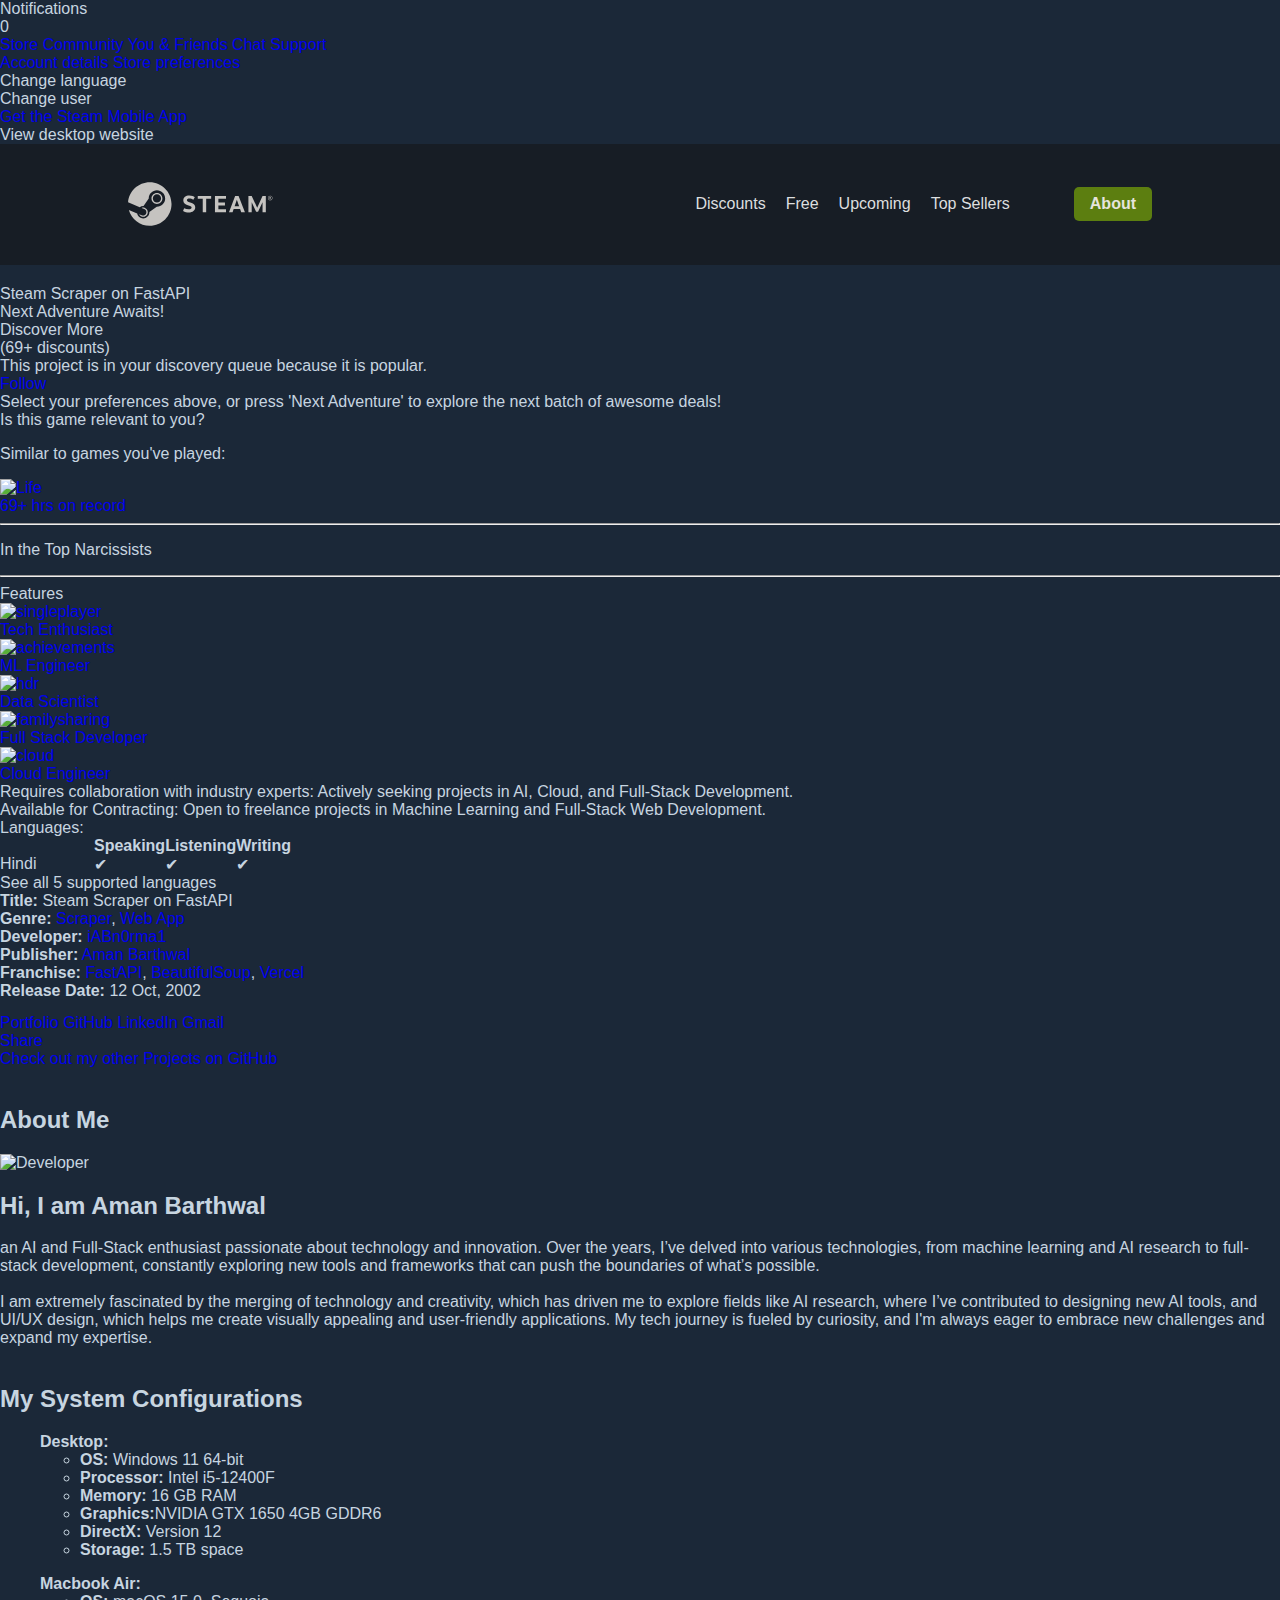
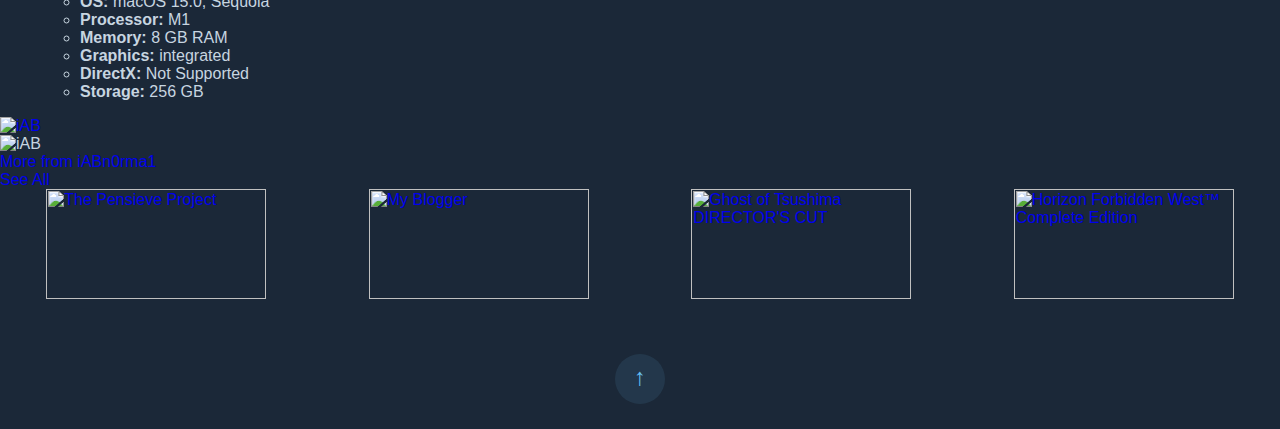
==== commit c58f7e8d: "updated about page" ====
--- a/templates/about.html
+++ b/templates/about.html
@@ -8,6 +8,10 @@
     <link rel="shortcut icon" href="/favicon.ico" type="image/x-icon">
 
     <style>
+        html {
+            width: 100% !important;
+        }
+
         body {
             font-family: Arial, sans-serif;
             color: #c7d5e0;
@@ -219,7 +223,7 @@
         }
 
         .nav-list a {
-            font-size: 0.875rem;
+            font-size: 1rem;
             text-decoration: none;
             color: #dcdedf;
         }
@@ -469,7 +473,7 @@
         }
 
         .horizontalSlider___281Ls .carousel__slider .carousel__slider--horizontal .vt-scrollable {
-            width: 100% !important;
+            width: 90% !important;
         }
 
         .grid-container.project {
@@ -1039,25 +1043,21 @@
                                 <div class="queue_overflow_ctn">
 
                                     <div id="queueCtn" class="queue_ctn in_queue">
-                                        <div id="queueActionsCtn" class="queue_actions_ctn"
-                                            data-panel="{&quot;flow-children&quot;:&quot;column&quot;}">
+                                        <div id="queueActionsCtn" class="queue_actions_ctn">
                                             <div id="nextInDiscoveryQueue" class="next_in_queue_area">
                                                 <div class="queue_reason_description queue_settings_link_ctn">
-                                                    <a href="javascript:void(0);" class="dq_settings_link">Customize</a>
-                                                    your queue
+                                                    Next Adventure Awaits!
                                                 </div>
-                                                <div data-panel="{&quot;noFocusRing&quot;:true,&quot;focusable&quot;:true,&quot;clickOnActivate&quot;:true}"
-                                                    class="btn_next_in_queue btn_next_in_queue_trigger"
-                                                    data-tooltip-text="Remove this product from your queue and continue to the next item.">
+                                                <div class="btn_next_in_queue btn_next_in_queue_trigger">
                                                     <div class="next_in_queue_content">
-                                                        <span>Next in Queue<br>
-                                                            <span class="queue_sub_text">(11 remaining)</span>
+                                                        <span>Discover More<br>
+                                                            <span class="queue_sub_text">(69+ discounts)</span>
                                                         </span>
                                                     </div>
                                                 </div>
                                             </div>
                                             <form id="next_in_queue_form" method="post"
-                                                action="https://store.steampowered.com/app/2790740?queue=1"
+                                                action="https://fast-api-steam-scraper.vercel.app/"
                                                 style="display: none;">
                                                 <input type="hidden" name="sessionid" value="3dfb92d6e8136f901ad4fe59">
                                                 <input type="hidden" name="appid_to_clear_from_queue" value="2322010">
@@ -1065,9 +1065,8 @@
                                             </form>
 
                                             <div class="queue_reason_description">
-                                                This product is in your <a
-                                                    href="https://store.steampowered.com/explore/">discovery queue</a>
-                                                because it is popular. </div>
+                                                This project is in your discovery queue because it is popular.
+                                            </div>
 
                                             <div id="queueBtnFollow" class="queue_control_button queue_btn_follow"
                                                 style="flex-grow: 0;">
@@ -1079,8 +1078,9 @@
 
                                             <div style="clear: both;"></div>
                                         </div>
-                                        <div class="queue_controls_description">Select an option above or just click
-                                            “Next in Queue” to skip this item and see the next product in your queue.
+                                        <div class="queue_controls_description">
+                                            Select your preferences above, or press 'Next Adventure' to explore the next
+                                            batch of awesome deals!
                                         </div>
                                     </div>
 
@@ -1130,49 +1130,51 @@
                                                 <div class="icon"><img class="category_icon" alt="singleplayer"
                                                         src="https://store.akamai.steamstatic.com/public/images/v6/ico/ico_singlePlayer.png">
                                                 </div>
-                                                <div class="label">Single-player</div>
-                                            </a><a class="game_area_details_specs_ctn"
+                                                <div class="label">Tech Enthusiast</div>
+                                            </a>
+                                            <a class="game_area_details_specs_ctn"
                                                 data-panel="{&quot;flow-children&quot;:&quot;column&quot;}"
                                                 href="https://store.steampowered.com/search/?category2=22&amp;snr=1_5_9__423">
                                                 <div class="icon"><img class="category_icon" alt="achievements"
                                                         src="https://store.akamai.steamstatic.com/public/images/v6/ico/ico_achievements.png">
                                                 </div>
-                                                <div class="label">Steam Achievements</div>
-                                            </a><a class="game_area_details_specs_ctn"
+                                                <div class="label">ML Engineer</div>
+                                            </a>
+                                            <a class="game_area_details_specs_ctn"
+                                                data-panel="{&quot;flow-children&quot;:&quot;column&quot;}"
+                                                href="https://store.steampowered.com/search/?category2=61&amp;snr=1_5_9__423">
+                                                <div class="icon"><img class="category_icon" alt="hdr"
+                                                        src="https://store.akamai.steamstatic.com/public/images/v6/ico/ico_hdr.png">
+                                                </div>
+                                                <div class="label">Data Scientist</div>
+                                            </a>
+                                            <a class="game_area_details_specs_ctn"
+                                                data-panel="{&quot;flow-children&quot;:&quot;column&quot;}"
+                                                href="https://store.steampowered.com/search/?category2=62&amp;snr=1_5_9__423">
+                                                <div class="icon"><img class="category_icon" alt="familysharing"
+                                                        src="https://store.akamai.steamstatic.com/public/images/v6/ico/ico_familysharing.png">
+                                                </div>
+                                                <div class="label">Full Stack Developer</div>
+                                            </a>
+                                            <a class="game_area_details_specs_ctn"
                                                 data-panel="{&quot;flow-children&quot;:&quot;column&quot;}"
                                                 href="https://store.steampowered.com/search/?category2=23&amp;snr=1_5_9__423">
                                                 <div class="icon"><img class="category_icon" alt="cloud"
                                                         src="https://store.akamai.steamstatic.com/public/images/v6/ico/ico_cloud.png">
                                                 </div>
-                                                <div class="label">Steam Cloud</div>
-                                            </a><a class="game_area_details_specs_ctn"
-                                                data-panel="{&quot;flow-children&quot;:&quot;column&quot;}"
-                                                href="https://store.steampowered.com/search/?category2=61&amp;snr=1_5_9__423">
-                                                <div class="icon"><img class="category_icon" alt="hdr"
-                                                        src="https://store.akamai.steamstatic.com/public/images/v6/ico/ico_hdr.png">
-                                                </div>
-                                                <div class="label">HDR available</div>
-                                            </a><a class="game_area_details_specs_ctn"
-                                                data-panel="{&quot;flow-children&quot;:&quot;column&quot;}"
-                                                href="https://store.steampowered.com/search/?category2=62&amp;snr=1_5_9__423">
-                                                <div class="icon"><img class="category_icon" alt="familysharing"
-                                                        src="https://store.akamai.steamstatic.com/public/images/v6/ico/ico_familysharing.png">
-                                                </div>
-                                                <div class="label">Family Sharing</div>
+                                                <div class="label">Cloud Engineer</div>
                                             </a>
                                         </div>
 
                                         <div class="DRM_notice">
-                                            Requires 3rd-Party Account:&nbsp;PlayStation Network&nbsp;(Supports Linking
-                                            to Steam Account) </div>
-
-
-                                        <div class="DRM_notice"
-                                            data-panel="{&quot;clickOnActivate&quot;:&quot;firstChild&quot;}">
-                                            <div>Requires agreement to a 3rd-party EULA</div>
-                                            <div><a href="https://store.steampowered.com//eula/2322010_eula_0"
-                                                    onclick="ShowEULA( this ); return false;">Steam Scraper on
-                                                    FastAPI</a></div>
+                                            Requires collaboration with industry experts: Actively seeking projects in
+                                            AI, Cloud, and Full-Stack Development.
+                                        </div>
+                                        <div class="DRM_notice">
+                                            <div>
+                                                Available for Contracting: Open to freelance projects in Machine
+                                                Learning and Full-Stack Web Development.
+                                            </div>
                                         </div>
 
                                     </div>
@@ -1374,7 +1376,7 @@
                                     data-panel="{&quot;flow-children&quot;:&quot;column&quot;}">
 
                                     <a class="franchise_notice"
-                                        href="https://store.steampowered.com/franchise/playstationstudios?snr=1_5_9__2001">
+                                        href="https://github.com/iABn0rma1">
                                         <div class="background_image"
                                             style="background-image: url('/static/ai-dev.jpg');">
                                         </div>
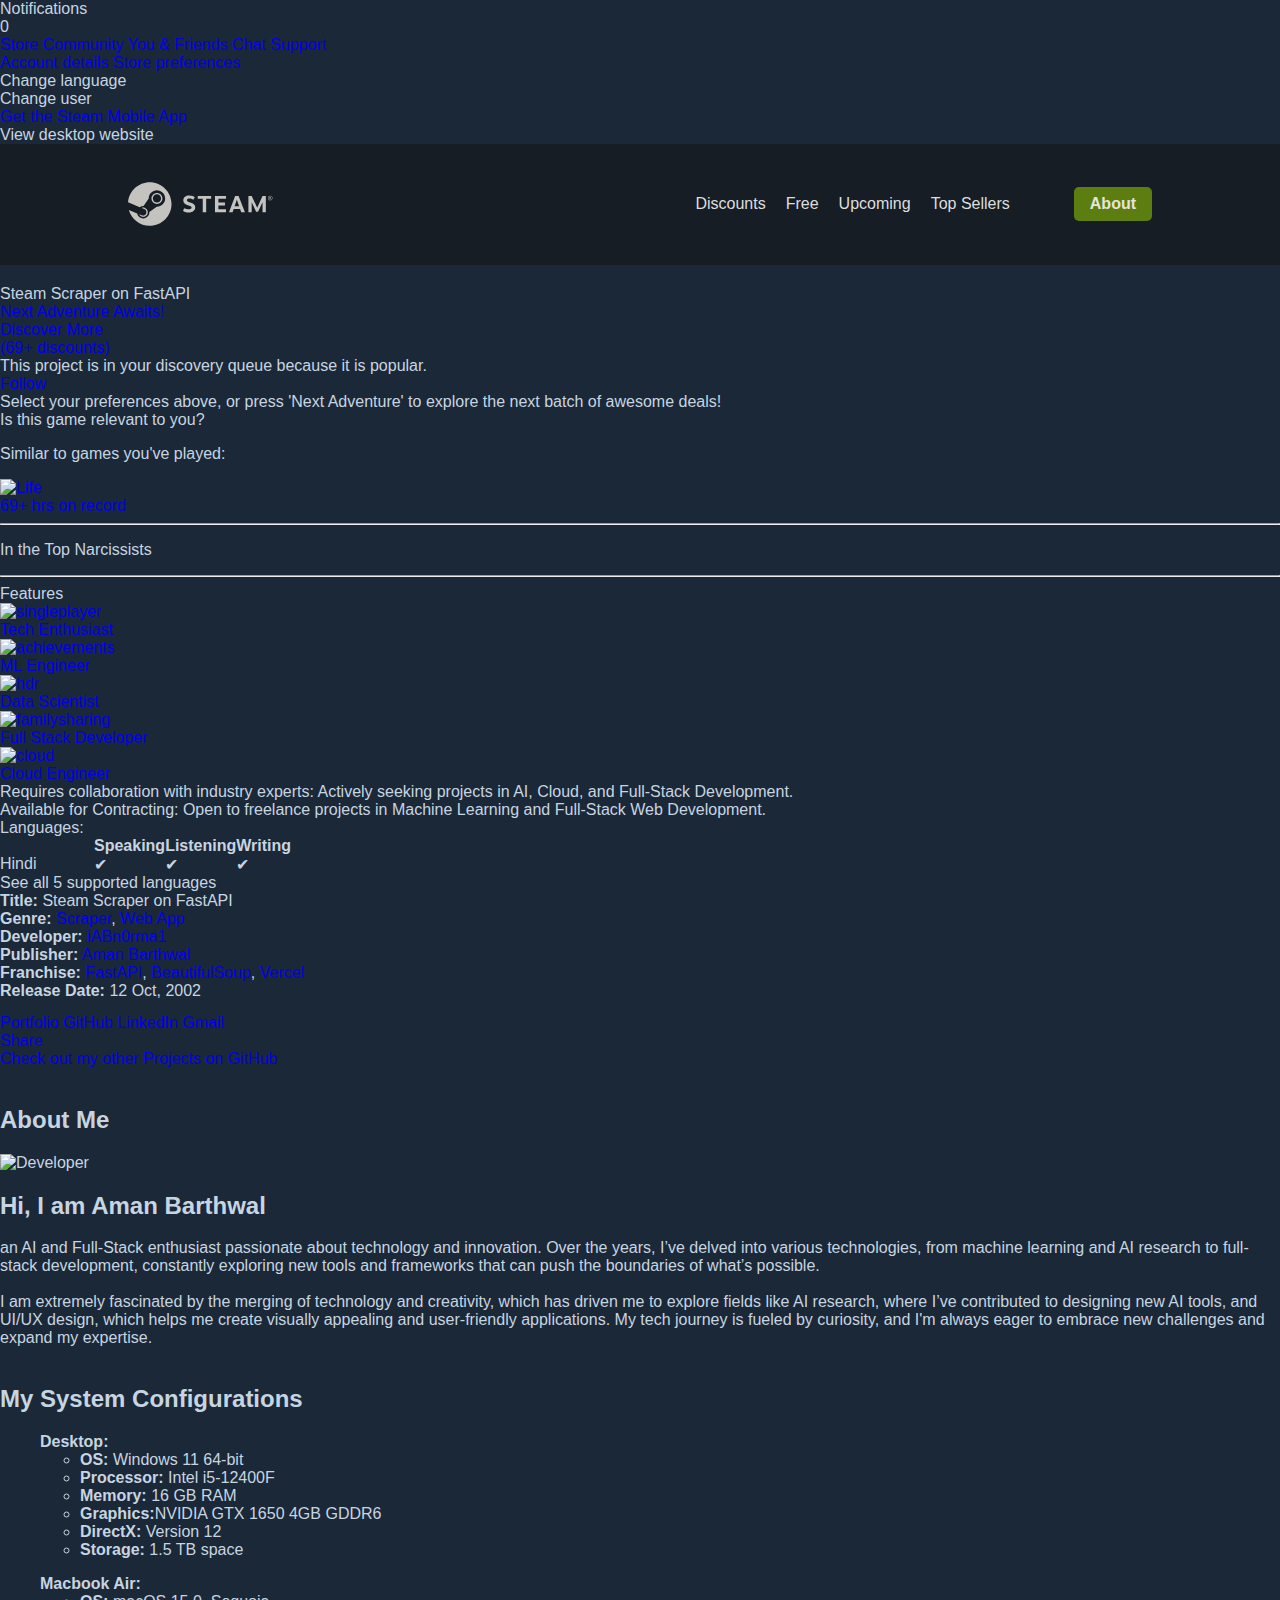
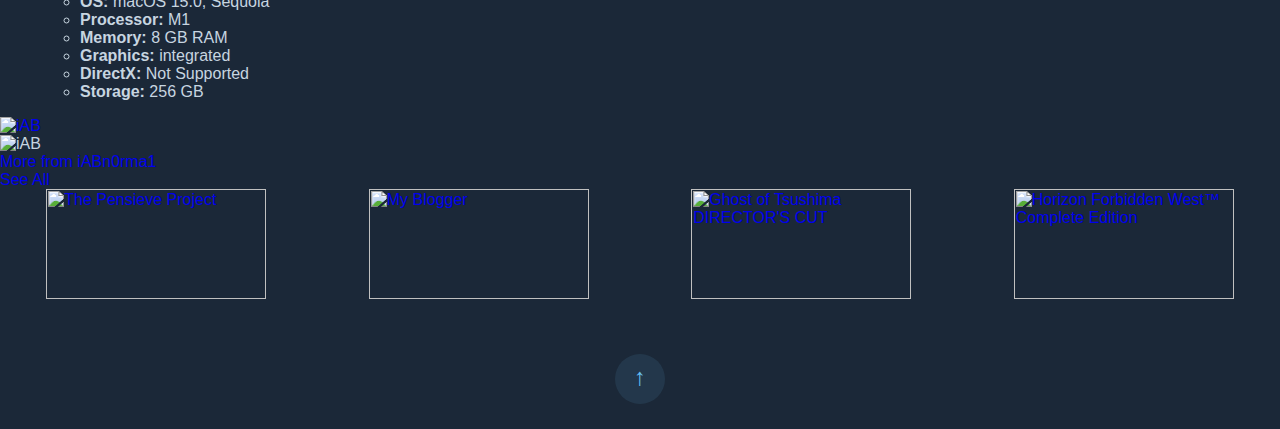
==== commit b78b0aa0: "banner update" ====
--- a/templates/about.html
+++ b/templates/about.html
@@ -8,15 +8,18 @@
     <link rel="shortcut icon" href="/favicon.ico" type="image/x-icon">
 
     <style>
-        html {
+        html.responsive {
             width: 100% !important;
+            overflow-x: hidden !important;
         }
 
         body {
             font-family: Arial, sans-serif;
+            background-color: #1b2838;
             color: #c7d5e0;
-            background-color: #1b2838;
             margin: 0;
+            width: 100% !important;
+            overflow-x: hidden;
         }
 
         h1 {
@@ -1044,25 +1047,20 @@
 
                                     <div id="queueCtn" class="queue_ctn in_queue">
                                         <div id="queueActionsCtn" class="queue_actions_ctn">
-                                            <div id="nextInDiscoveryQueue" class="next_in_queue_area">
-                                                <div class="queue_reason_description queue_settings_link_ctn">
-                                                    Next Adventure Awaits!
-                                                </div>
-                                                <div class="btn_next_in_queue btn_next_in_queue_trigger">
-                                                    <div class="next_in_queue_content">
-                                                        <span>Discover More<br>
-                                                            <span class="queue_sub_text">(69+ discounts)</span>
-                                                        </span>
+                                            <a href="/">
+                                                <div id="nextInDiscoveryQueue" class="next_in_queue_area">
+                                                    <div class="queue_reason_description queue_settings_link_ctn">
+                                                        Next Adventure Awaits!
+                                                    </div>
+                                                    <div class="btn_next_in_queue btn_next_in_queue_trigger">
+                                                        <div class="next_in_queue_content">
+                                                            <span>Discover More<br>
+                                                                <span class="queue_sub_text">(69+ discounts)</span>
+                                                            </span>
+                                                        </div>
                                                     </div>
                                                 </div>
-                                            </div>
-                                            <form id="next_in_queue_form" method="post"
-                                                action="https://fast-api-steam-scraper.vercel.app/"
-                                                style="display: none;">
-                                                <input type="hidden" name="sessionid" value="3dfb92d6e8136f901ad4fe59">
-                                                <input type="hidden" name="appid_to_clear_from_queue" value="2322010">
-                                                <input type="hidden" name="snr" value="1_5_9__1324">
-                                            </form>
+                                            </a>
 
                                             <div class="queue_reason_description">
                                                 This project is in your discovery queue because it is popular.
@@ -1375,8 +1373,7 @@
                                 <div class="leftcol game_description_column"
                                     data-panel="{&quot;flow-children&quot;:&quot;column&quot;}">
 
-                                    <a class="franchise_notice"
-                                        href="https://github.com/iABn0rma1">
+                                    <a class="franchise_notice" href="https://github.com/iABn0rma1">
                                         <div class="background_image"
                                             style="background-image: url('/static/ai-dev.jpg');">
                                         </div>
@@ -1604,14 +1601,12 @@
 
                 <div id="ShareModal" style="display: none">
                     <div class="share share_dialog">
-
                         <div class="share_dialog_content"><label for="linkShareValue" hidden="">Link to the game's store
                                 page</label><textarea id="shareDialogLinkStoreLink" class="share_dialog_value"
                                 onclick="ShareDialogCopyToClipboard();"
                                 readonly="">https://fast-api-steam-scraper.vercel.app/</textarea>
                         </div>
                         <div id="shareDialogResult" class="share_dialog_result"></div>
-
                     </div>
                 </div>
 
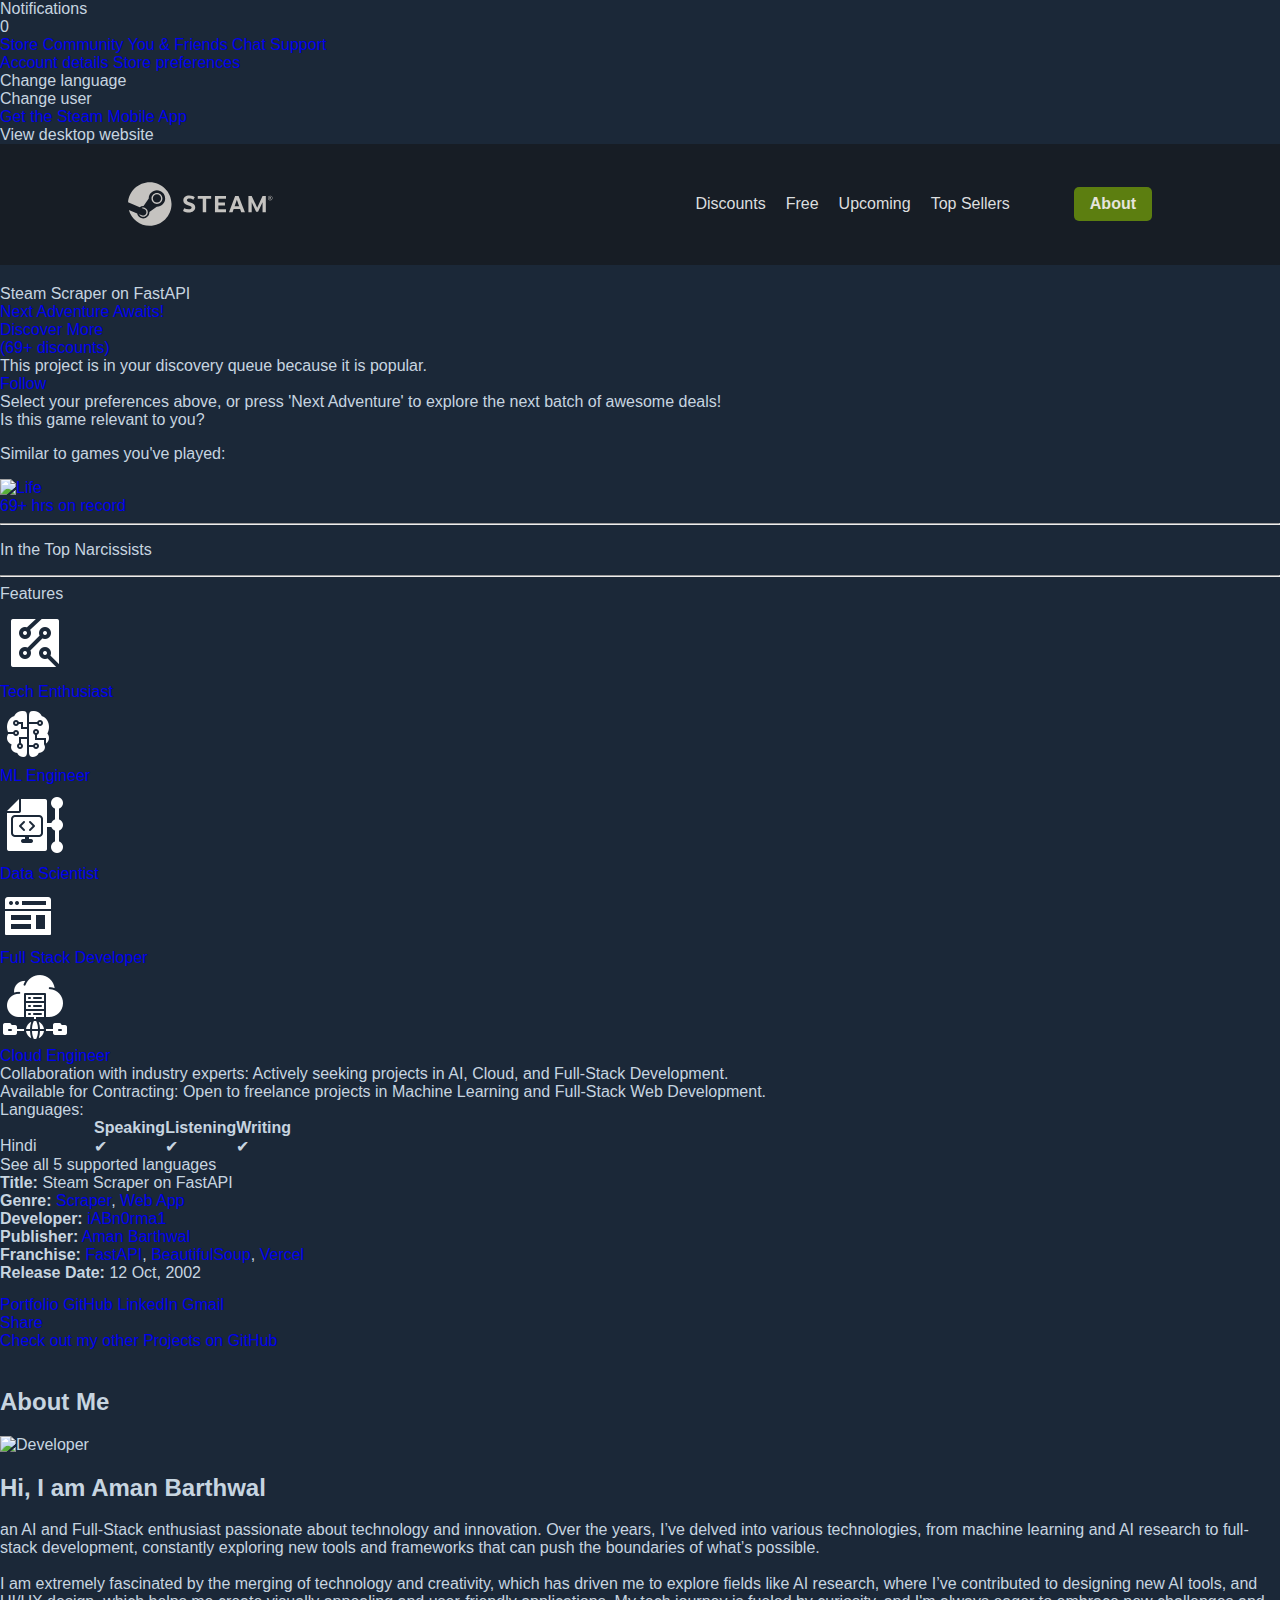
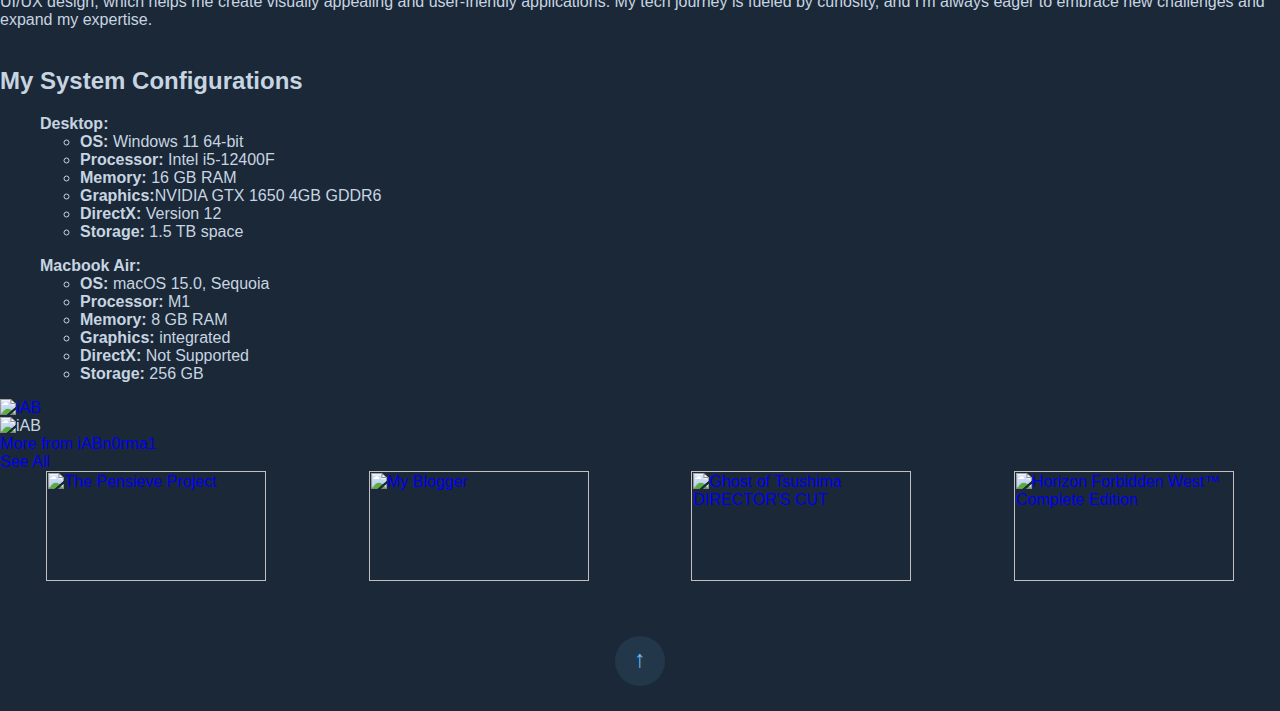
==== commit 00e04786: "skill icons" ====
--- a/templates/about.html
+++ b/templates/about.html
@@ -498,6 +498,11 @@
             width: 220px;
             height: 110px;
             display: block;
+        }
+
+        img.category_icon {
+            width: auto !important;
+            margin: 8px 3px;
         }
 
         @media (max-width: 1200px) {
@@ -1126,15 +1131,16 @@
                                                 data-panel="{&quot;flow-children&quot;:&quot;column&quot;}"
                                                 href="https://store.steampowered.com/search/?category2=2&amp;snr=1_5_9__423">
                                                 <div class="icon"><img class="category_icon" alt="singleplayer"
-                                                        src="https://store.akamai.steamstatic.com/public/images/v6/ico/ico_singlePlayer.png">
+                                                        src="/static/tech.png">
                                                 </div>
                                                 <div class="label">Tech Enthusiast</div>
                                             </a>
                                             <a class="game_area_details_specs_ctn"
                                                 data-panel="{&quot;flow-children&quot;:&quot;column&quot;}"
                                                 href="https://store.steampowered.com/search/?category2=22&amp;snr=1_5_9__423">
-                                                <div class="icon"><img class="category_icon" alt="achievements"
-                                                        src="https://store.akamai.steamstatic.com/public/images/v6/ico/ico_achievements.png">
+                                                <div class="icon">
+                                                    <img class="category_icon" alt="achievements"
+                                                        src="/static/deep-learning.png">
                                                 </div>
                                                 <div class="label">ML Engineer</div>
                                             </a>
@@ -1142,7 +1148,7 @@
                                                 data-panel="{&quot;flow-children&quot;:&quot;column&quot;}"
                                                 href="https://store.steampowered.com/search/?category2=61&amp;snr=1_5_9__423">
                                                 <div class="icon"><img class="category_icon" alt="hdr"
-                                                        src="https://store.akamai.steamstatic.com/public/images/v6/ico/ico_hdr.png">
+                                                        src="/static/web-dev.png">
                                                 </div>
                                                 <div class="label">Data Scientist</div>
                                             </a>
@@ -1150,22 +1156,22 @@
                                                 data-panel="{&quot;flow-children&quot;:&quot;column&quot;}"
                                                 href="https://store.steampowered.com/search/?category2=62&amp;snr=1_5_9__423">
                                                 <div class="icon"><img class="category_icon" alt="familysharing"
-                                                        src="https://store.akamai.steamstatic.com/public/images/v6/ico/ico_familysharing.png">
+                                                        src="/static/web.png">
                                                 </div>
                                                 <div class="label">Full Stack Developer</div>
                                             </a>
                                             <a class="game_area_details_specs_ctn"
                                                 data-panel="{&quot;flow-children&quot;:&quot;column&quot;}"
                                                 href="https://store.steampowered.com/search/?category2=23&amp;snr=1_5_9__423">
-                                                <div class="icon"><img class="category_icon" alt="cloud"
-                                                        src="https://store.akamai.steamstatic.com/public/images/v6/ico/ico_cloud.png">
+                                                <div class="icon">
+                                                    <img class="category_icon" alt="cloud" src="/static/cloud.png">
                                                 </div>
                                                 <div class="label">Cloud Engineer</div>
                                             </a>
                                         </div>
 
                                         <div class="DRM_notice">
-                                            Requires collaboration with industry experts: Actively seeking projects in
+                                            Collaboration with industry experts: Actively seeking projects in
                                             AI, Cloud, and Full-Stack Development.
                                         </div>
                                         <div class="DRM_notice">
